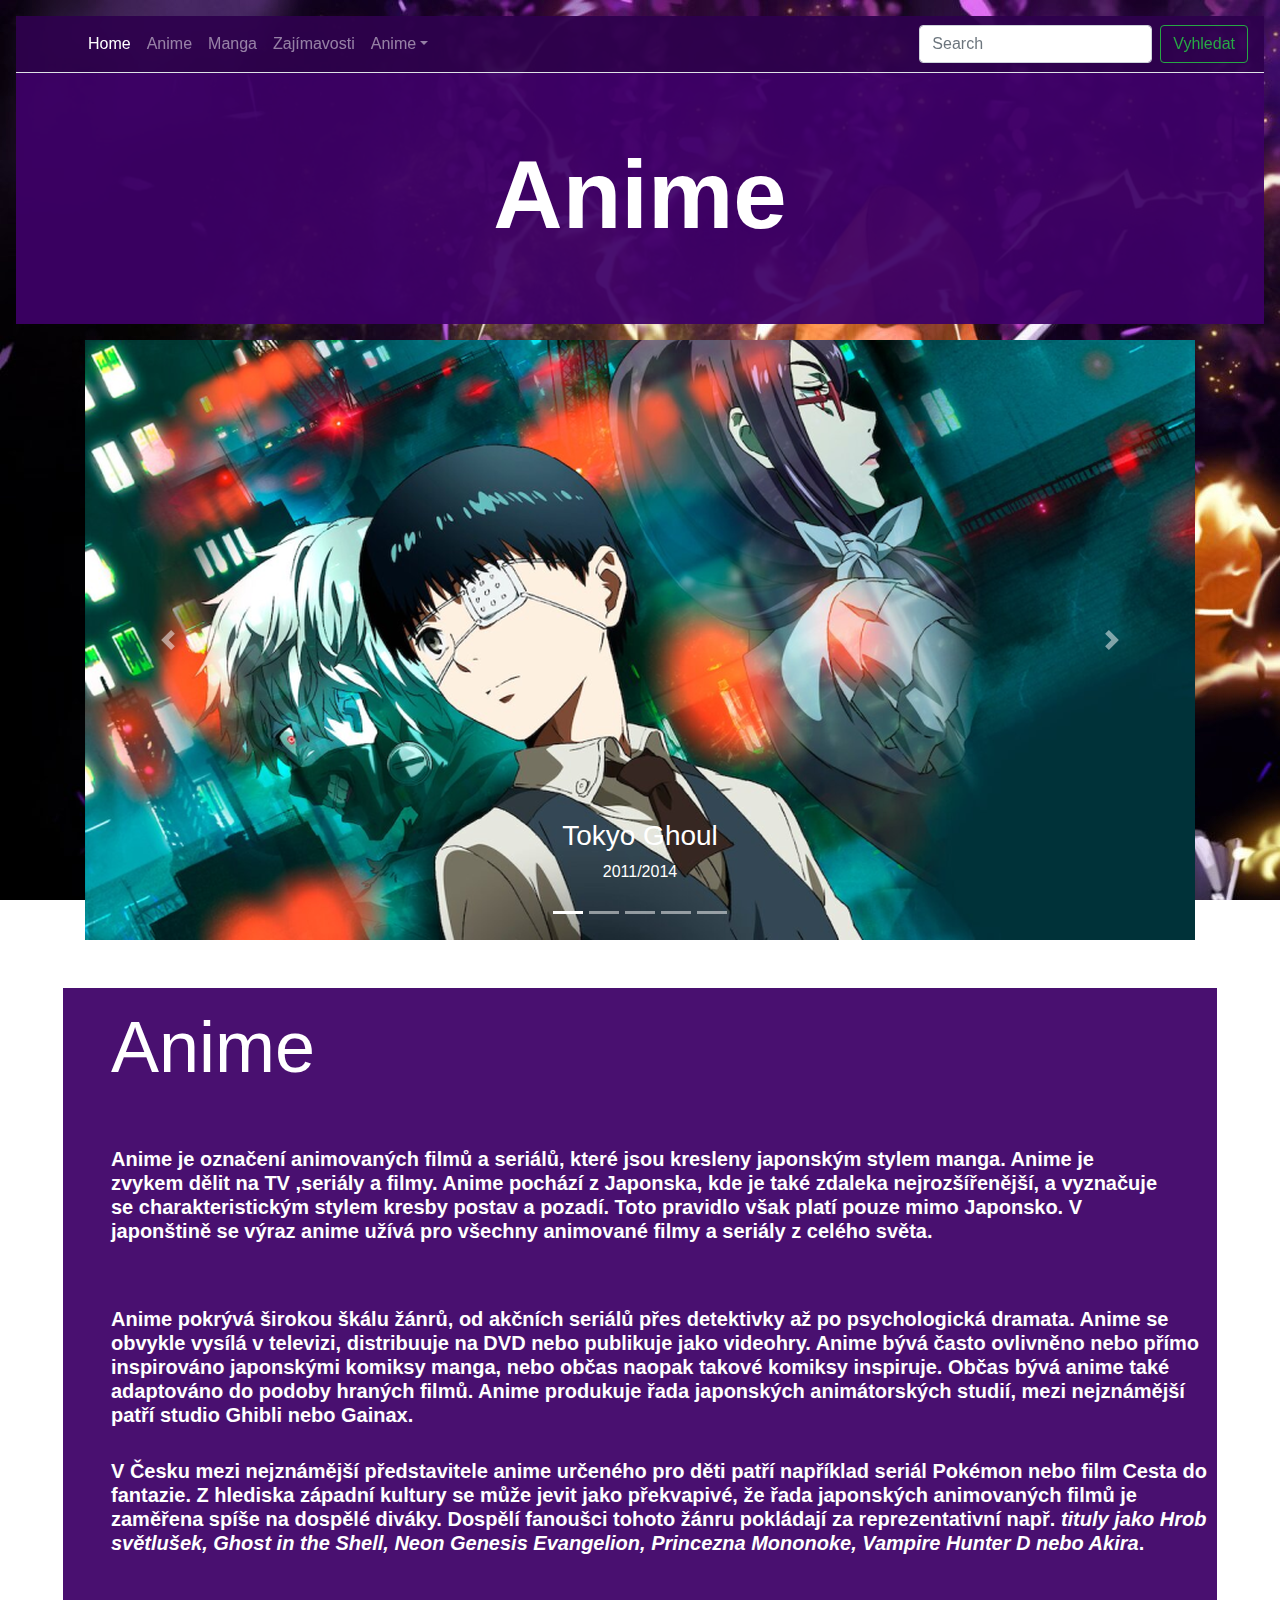
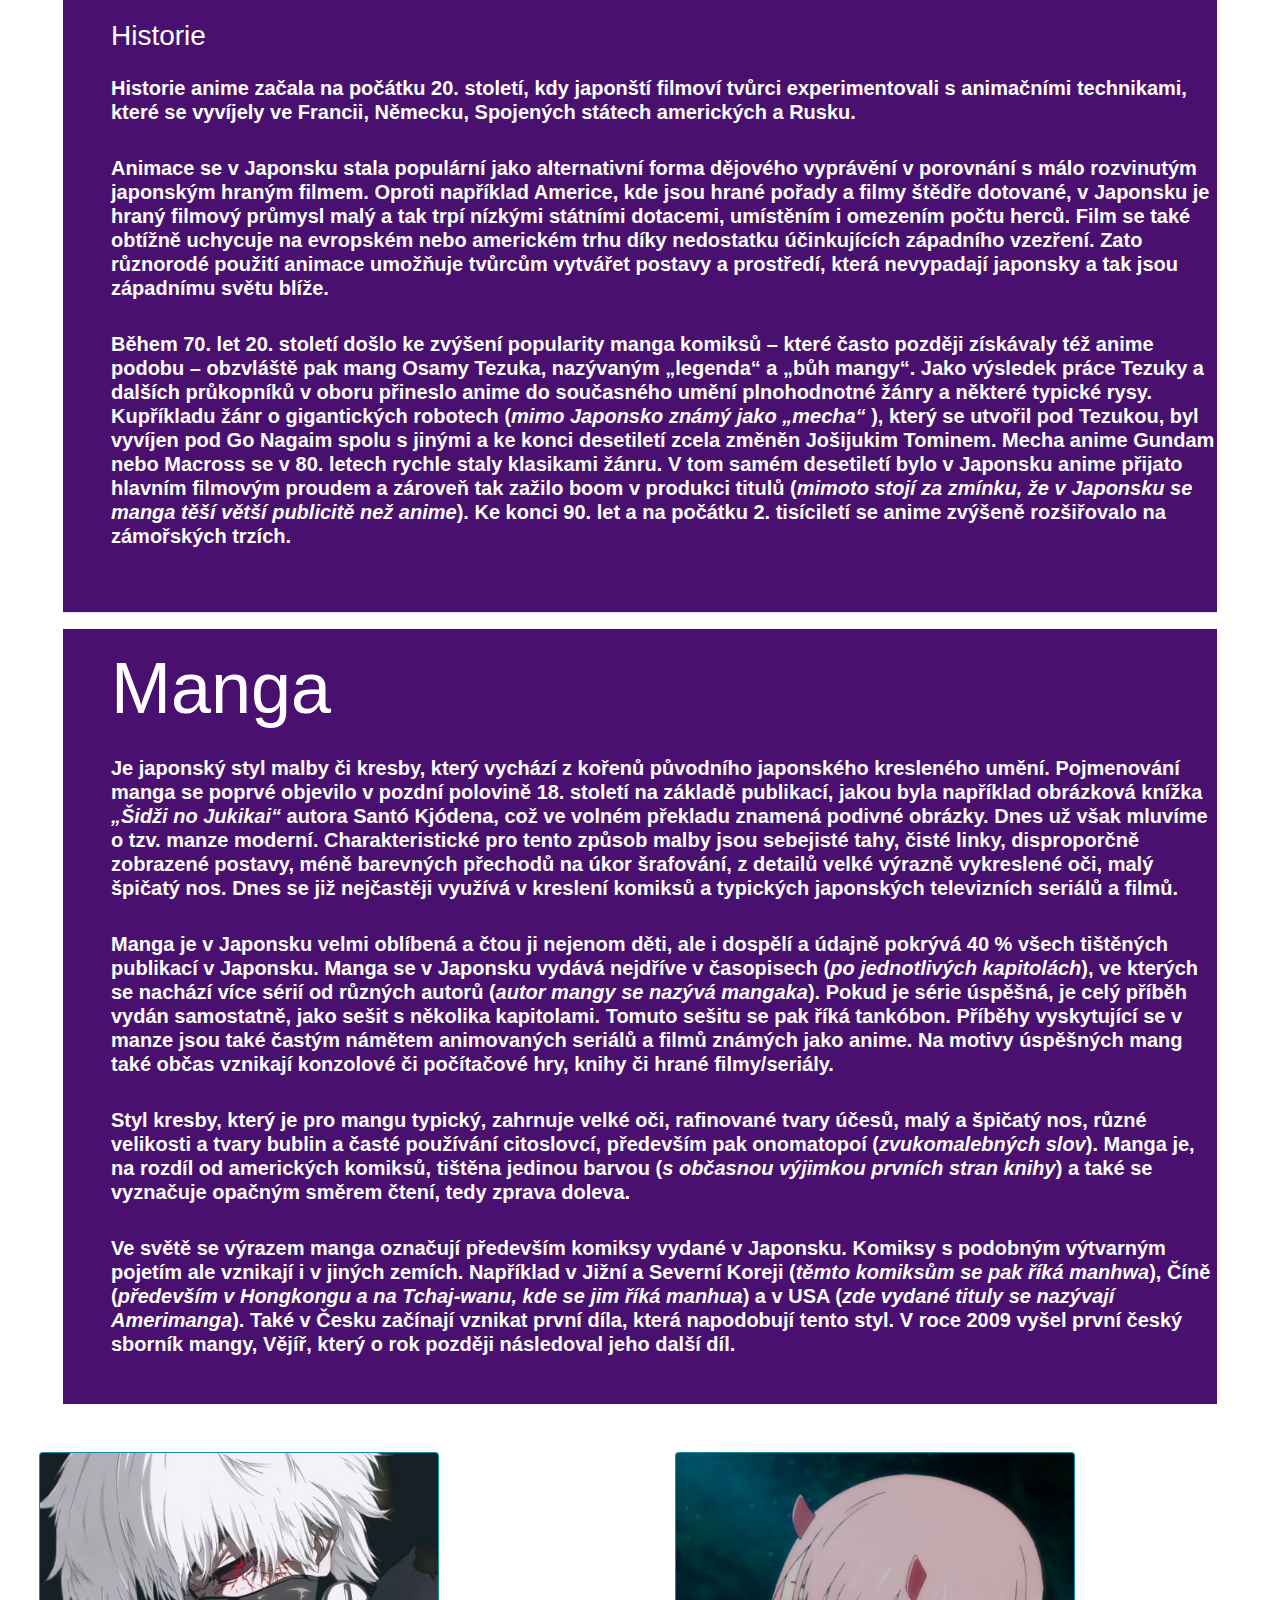
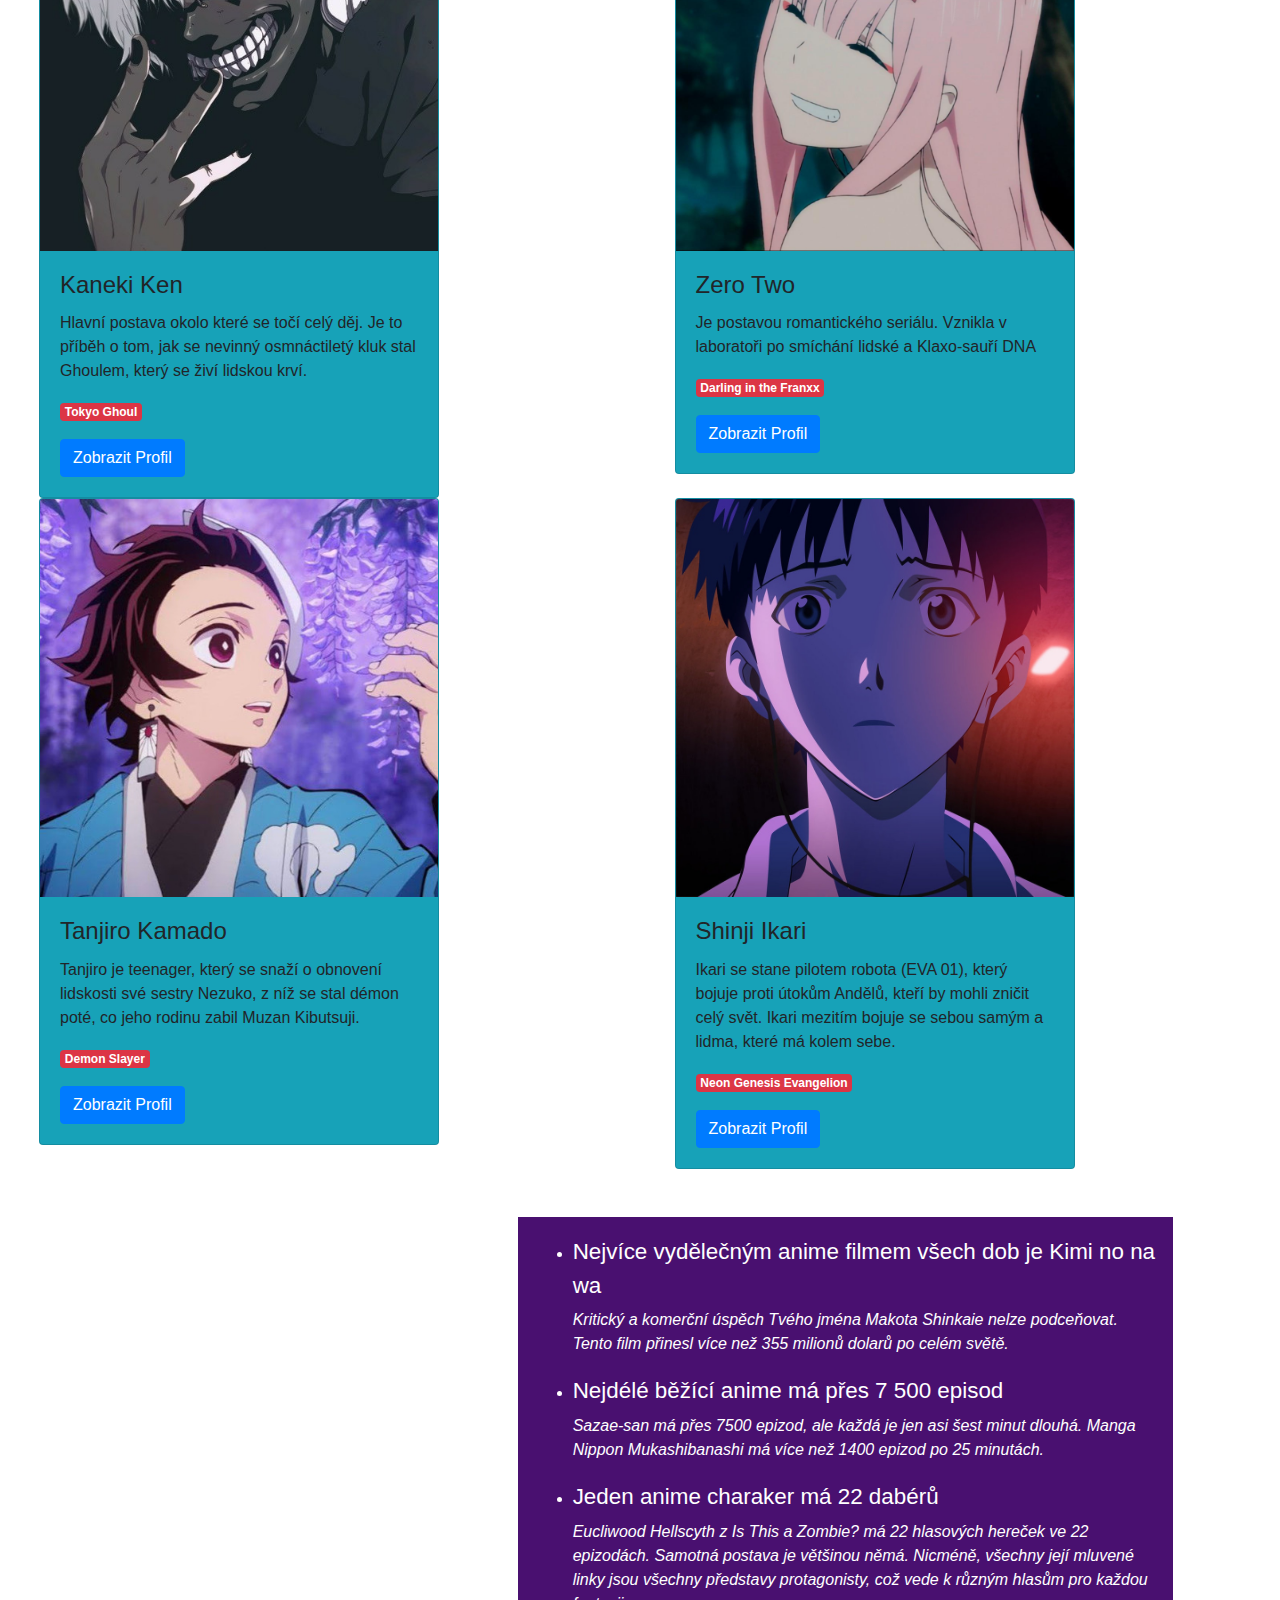
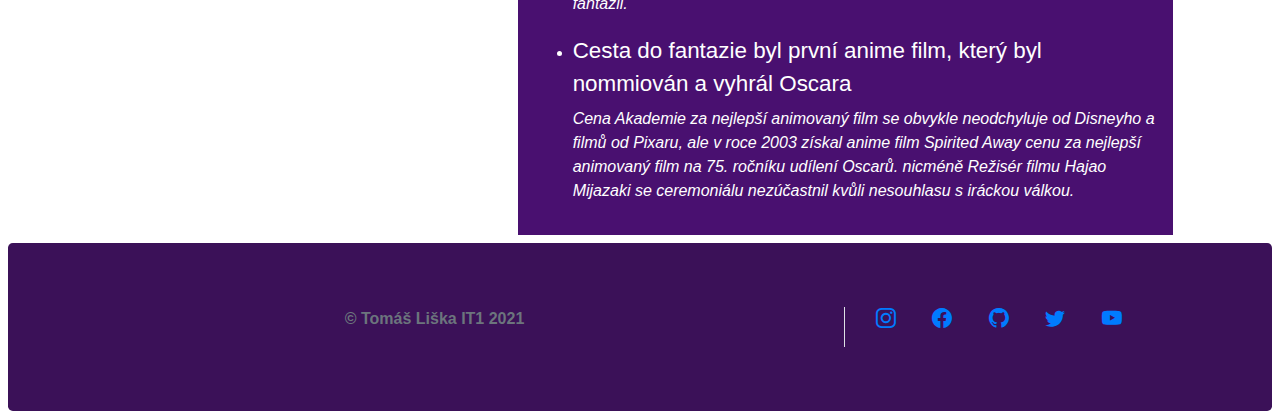
==== index.html @ ef056de4 "first commit" ====
<!doctype html>
<html lang="cs">

<head>
    <title>Anime</title>
    <!-- Required meta tags -->
    <meta charset="utf-8">
    <meta name="viewport" content="width=device-width, initial-scale=1, shrink-to-fit=no">

    <!-- Bootstrap CSS -->
    <link rel="stylesheet" href="https://stackpath.bootstrapcdn.com/bootstrap/4.3.1/css/bootstrap.min.css"
        integrity="sha384-ggOyR0iXCbMQv3Xipma34MD+dH/1fQ784/j6cY/iJTQUOhcWr7x9JvoRxT2MZw1T" crossorigin="anonymous">
    <link rel="stylesheet" href="https://cdn.jsdelivr.net/npm/bootstrap-icons@1.5.0/font/bootstrap-icons.css">
    <link rel="stylesheet" href="/CSS/moje.css">
</head>

<body>
    <!-- Navbar -->
    <nav class="navbar navbar-expand-sm navbar-dark bg-secondary sticky-top border-bottom mt-3 ml-3 mr-3 mb-0 pl-5">
        <a class="navbar-brand" href="#"><img src="/img/zero two.gif" alt="" srcset=""></a>
        <button class="navbar-toggler d-lg-none" type="button" data-toggle="collapse" data-target="#collapsibleNavId"
            aria-controls="collapsibleNavId" aria-expanded="false" aria-label="Toggle navigation"></button>
        <div class="collapse navbar-collapse" id="collapsibleNavId">
            <ul class="navbar-nav mr-auto mt-2 mt-lg-0">
                <li class="nav-item active">
                    <a class="nav-link" href="#">Home <span class="sr-only">(current)</span></a>
                </li>
                <li class="nav-item">
                    <a class="nav-link" href="#1c">Anime</a>
                </li>
                <li class="nav-item">
                    <a class="nav-link" href="#2c">Manga</a>
                </li>
                <li class="nav-item">
                    <a class="nav-link" href="#3c">Zajímavosti</a>
                </li>
                <li class="nav-item dropdown">
                    <a class="nav-link dropdown-toggle" href="#" id="dropdownId" data-toggle="dropdown"
                        aria-haspopup="true" aria-expanded="false">Anime</a>
                    <div class="dropdown-menu" aria-labelledby="dropdownId">
                        <a class="dropdown-item" href="/AOT/index.html">Attack on Titan</a>
                        <a class="dropdown-item" href="/Dororo/index.html">Dororo</a>
                        <a class="dropdown-item" href="/HunterxHunter/index.html">Hunter X Hunter</a>
                        <a class="dropdown-item" href="/JujutsuKaisen/index.html">Jujutsu Kaisen</a>
                        <a class="dropdown-item" href="/Naruto/index.html">Naruto</a>
                    </div>
                </li>
            </ul>
            <form class="form-inline my-2 my-lg-0">
                <input class="form-control mr-sm-2" type="text" placeholder="Search" id="searchInput">
                <button class="btn btn-outline-success my-2 my-sm-0" type="submit" id="searchButton">Vyhledat</button>
            </form>
        </div>
    </nav>
    <!-- Nadpis -->
    <header class="jumbotron jumbotron-fluid bg-dark mt-0 ml-3 mb-3 mr-3">
        <div class="container">
            <h1 class="text-white display-1 font-weight-bolder text-center">Anime</h1>
        </div>
    </header>
    <div class="container">
        <!-- Slider -->
        <div id="carouselId" class="carousel slide" data-ride="carousel">
            <ol class="carousel-indicators">
                <li data-target="#carouselId" data-slide-to="0" class="active"></li>
                <li data-target="#carouselId" data-slide-to="1"></li>
                <li data-target="#carouselId" data-slide-to="2"></li>
                <li data-target="#carouselId" data-slide-to="3"></li>
                <li data-target="#carouselId" data-slide-to="4"></li>
            </ol>
            <div class="carousel-inner" role="listbox">
                <div class="carousel-item active">
                    <img src="img/2slider.png" alt="Tokyo Ghoul" class="img-responsive">
                    <div class="carousel-caption d-none d-md-block">
                        <h3>Tokyo Ghoul</h3>
                        <p>2011/2014</p>
                    </div>
                </div>
                <div class="carousel-item">
                    <img src="img/3slider.png" alt="Evangelion" class="img-responsive">
                    <div class="carousel-caption d-none d-md-block">
                        <h3 class="text-danger">Neon Genesis Evangelion</h3>
                        <p class="text-danger">1995</p>
                    </div>
                </div>
                <div class="carousel-item">
                    <img src="img/1slider.png" alt="Tokyo Ghoul" class="img-responsive">
                    <div class="carousel-caption d-none d-md-block">
                        <h3>Hellsing Ultimate</h3>
                        <p>2006</p>
                    </div>
                </div>

                <div class="carousel-item">
                    <img src="img/01slider.png" alt="Tokyo Ghoul" class="img-responsive">
                    <div class="carousel-caption d-none d-md-block">
                        <h3 class="text-danger">My Hero Academia</h3>
                        <p class="text-danger">2016</p>
                    </div>
                </div>

                <div class="carousel-item">
                    <img src="img/02slider.png" alt="Tokyo Ghoul" class="img-responsive">
                    <div class="carousel-caption d-none d-md-block">
                        <h3>Drifters</h3>
                        <p>2016</p>
                    </div>
                </div>

            </div>
            <a class="carousel-control-prev" href="#carouselId" role="button" data-slide="prev">
                <span class="carousel-control-prev-icon" aria-hidden="true"></span>
                <span class="sr-only">Previous</span>
            </a>
            <a class="carousel-control-next" href="#carouselId" role="button" data-slide="next">
                <span class="carousel-control-next-icon" aria-hidden="true"></span>
                <span class="sr-only">Next</span>
            </a>
        </div>
    </div>
    <!-- Main -->
    <main class="container-fluid">
        <!-- Text -->
        <div class=" m-5">
            <div class="bg-dark border-bottom display-4">
                <h2 class="text-white display-3 ml-5 pt-3" id="1c">Anime</h2>
                <p class="text-white font-weight-bold p-5">Anime je označení animovaných filmů a seriálů, které jsou
                    kresleny
                    japonským
                    stylem manga. Anime je zvykem dělit na TV ,seriály a filmy. Anime pochází z Japonska,
                    kde je
                    také
                    zdaleka nejrozšířenější, a vyznačuje se charakteristickým stylem kresby postav a pozadí.
                    Toto
                    pravidlo
                    však platí pouze mimo Japonsko. V japonštině se výraz anime užívá pro všechny animované
                    filmy a
                    seriály
                    z celého světa.
                </p>

                <p class="text-white font-weight-bold pl-5">
                    Anime pokrývá širokou škálu žánrů, od akčních seriálů přes detektivky až po psychologická dramata.
                    Anime se obvykle vysílá v televizi, distribuuje na DVD nebo publikuje jako videohry. Anime bývá
                    často ovlivněno nebo přímo inspirováno japonskými komiksy manga, nebo občas naopak takové komiksy
                    inspiruje. Občas bývá anime také adaptováno do podoby hraných filmů. Anime produkuje řada japonských
                    animátorských studií, mezi nejznámější patří studio Ghibli nebo Gainax.
                </p>

                <p class="text-white font-weight-bold pl-5 pt-3">
                    V Česku mezi nejznámější představitele anime určeného pro děti patří například seriál Pokémon nebo
                    film Cesta do fantazie. Z hlediska západní kultury se může jevit jako překvapivé, že řada japonských
                    animovaných filmů je zaměřena spíše na dospělé diváky. Dospělí fanoušci tohoto žánru pokládají za
                    reprezentativní např. <em> tituly jako Hrob světlušek, Ghost in the Shell, Neon Genesis Evangelion,
                        Princezna Mononoke, Vampire Hunter D nebo Akira</em>.
                </p>
                <br>
                <br>
                <h3 class="text-white pl-5">
                    Historie
                </h3>

                <p class="text-white font-weight-bold pl-5 pt-3">
                    Historie anime začala na počátku 20. století, kdy japonští filmoví tvůrci experimentovali s
                    animačními technikami, které se vyvíjely ve Francii, Německu, Spojených státech amerických a
                    Rusku.
                </p>
                <p class="text-white font-weight-bold pl-5 pt-3">
                    Animace se v Japonsku stala populární jako alternativní forma dějového vyprávění v porovnání s málo
                    rozvinutým japonským hraným filmem. Oproti například Americe, kde jsou hrané pořady a filmy štědře
                    dotované, v Japonsku je hraný filmový průmysl malý a tak trpí nízkými státními dotacemi, umístěním i
                    omezením počtu herců. Film se také obtížně uchycuje na evropském nebo americkém trhu díky nedostatku
                    účinkujících západního vzezření. Zato různorodé použití animace umožňuje tvůrcům vytvářet postavy a
                    prostředí, která nevypadají japonsky a tak jsou západnímu světu blíže.
                </p>
                <p class="text-white font-weight-bold pl-5 pt-3 pb-5">
                    Během 70. let 20. století došlo ke zvýšení popularity manga komiksů – které často později získávaly
                    též anime podobu – obzvláště pak mang Osamy Tezuka, nazývaným „legenda“ a „bůh mangy“. Jako
                    výsledek práce Tezuky a dalších průkopníků v oboru přineslo anime do současného umění plnohodnotné
                    žánry a některé typické rysy. Kupříkladu žánr o gigantických robotech (<em>mimo Japonsko známý jako
                        „mecha“</em> ), který se utvořil pod Tezukou, byl vyvíjen pod Go Nagaim spolu s jinými a ke
                    konci
                    desetiletí zcela změněn Jošijukim Tominem. Mecha anime Gundam nebo Macross se v 80. letech rychle
                    staly klasikami žánru. V tom samém desetiletí bylo v Japonsku anime přijato hlavním filmovým proudem
                    a zároveň tak zažilo boom v produkci titulů (<em>mimoto stojí za zmínku, že v Japonsku se manga těší
                        větší publicitě než anime</em>). Ke konci 90. let a na počátku 2. tisíciletí se anime zvýšeně
                    rozšiřovalo
                    na zámořských trzích.
                </p>

            </div>
            <div class="bg-dark mt-3" id="2c">
                <h2 class=" text-white display-3 ml-5 pt-3">Manga</h2>
                <div class="display-4">
                    <p class="text-white font-weight-bold pl-5 pt-3">Je japonský styl malby či kresby, který vychází z
                        kořenů původního
                        japonského
                        kresleného umění.
                        Pojmenování manga se poprvé objevilo v pozdní polovině 18. století na základě publikací,
                        jakou
                        byla
                        například obrázková knížka <em>„Šidži no Jukikai“</em> autora Santó Kjódena, což ve volném
                        překladu
                        znamená
                        podivné obrázky. Dnes už však mluvíme o tzv. manze moderní. Charakteristické pro tento
                        způsob
                        malby
                        jsou
                        sebejisté tahy, čisté linky, disproporčně zobrazené postavy, méně barevných přechodů na
                        úkor
                        šrafování,
                        z detailů velké výrazně vykreslené oči, malý špičatý nos. Dnes se již nejčastěji využívá
                        v
                        kreslení
                        komiksů a typických japonských televizních seriálů a filmů.</p>

                    <p class="text-white font-weight-bold pl-5 pt-3">
                        Manga je v Japonsku velmi oblíbená a čtou ji nejenom děti, ale i dospělí a údajně pokrývá 40 %
                        všech
                        tištěných publikací v Japonsku. Manga se v Japonsku vydává nejdříve v časopisech (<em>po
                            jednotlivých
                            kapitolách</em>), ve kterých se nachází více sérií od různých autorů (<em>autor mangy se
                            nazývá mangaka</em>).
                        Pokud je série úspěšná, je celý příběh vydán samostatně, jako sešit s několika kapitolami.
                        Tomuto
                        sešitu se pak říká tankóbon. Příběhy vyskytující se v manze jsou také častým námětem animovaných
                        seriálů a filmů známých jako anime. Na motivy úspěšných mang také občas vznikají konzolové či
                        počítačové hry, knihy či hrané filmy/seriály.
                    </p>
                    <p class="text-white font-weight-bold pl-5 pt-3">
                        Styl kresby, který je pro mangu typický, zahrnuje velké oči, rafinované tvary účesů, malý a
                        špičatý
                        nos, různé velikosti a tvary bublin a časté používání citoslovcí, především pak onomatopoí
                        (<em>zvukomalebných slov</em>). Manga je, na rozdíl od amerických komiksů, tištěna jedinou
                        barvou (<em>s
                            občasnou výjimkou prvních stran knihy</em>) a také se vyznačuje opačným směrem čtení, tedy
                        zprava doleva.
                    </p>
                    <p class="text-white font-weight-bold pl-5 pt-3 pb-5">
                        Ve světě se výrazem manga označují především komiksy vydané v Japonsku. Komiksy s podobným
                        výtvarným
                        pojetím ale vznikají i v jiných zemích. Například v Jižní a Severní Koreji (<em>těmto komiksům
                            se pak
                            říká manhwa</em>), Číně (<em>především v Hongkongu a na Tchaj-wanu, kde se jim říká
                            manhua</em>) a v USA (<em>zde
                            vydané tituly se nazývají Amerimanga</em>). Také v Česku začínají vznikat první díla, která
                        napodobují tento styl. V roce 2009 vyšel první český sborník mangy, Vějíř, který o rok později
                        následoval jeho další díl.
                    </p>
                </div>
            </div>
        </div>
    </main>
    <!-- Cards -->
    <div class="row ml-4 mb-5">
        <div class="col ">

            <div class="card bg-info" style="width:400px">
                <img class="card-img-top" src="/img/kaneki.jpg" alt="Kaneki Ken" style="width:100%">
                <div class="card-body">
                    <h4 class="card-title">Kaneki Ken</h4>
                    <p class="card-text">Hlavní postava okolo které se točí celý děj. Je to
                        příběh o tom, jak se nevinný osmnáctiletý kluk stal Ghoulem, který
                        se živí lidskou krví.
                    </p>
                    <p>
                        <span class="badge badge-danger"> Tokyo Ghoul</span>
                    </p>
                    <a href="https://tokyoghoul.fandom.com/wiki/Ken_Kaneki" target="_blank"
                        class="btn btn-primary stretched-link">Zobrazit Profil</a>
                </div>
            </div>

        </div>

        <div class="col">
            <div class="card bg-info" style="width:400px">
                <img class="card-img-top" src="/img/02.png" alt="Zero Two" style="width:100%">
                <div class="card-body">
                    <h4 class="card-title">Zero Two</h4>
                    <p class="card-text">Je postavou romantického seriálu. Vznikla v laboratoři po smíchání lidské a
                        Klaxo-sauří DNA</p>
                    <p>
                        <span class="badge badge-danger"> Darling in the Franxx </span>
                    </p>
                    <a href="https://darling-in-the-franxx.fandom.com/wiki/Zero_Two" target="_blank"
                        class="btn btn-primary stretched-link">Zobrazit Profil</a>
                </div>
            </div>
        </div>

        <div class="col">
            <div class="card bg-info" style="width:400px">
                <img class="card-img-top" src="/img/tanjiro.jpg" alt="Tanjiro Kamado" style="width:100%">
                <div class="card-body">
                    <h4 class="card-title">Tanjiro Kamado</h4>
                    <p class="card-text">Tanjiro je teenager, který se snaží o obnovení lidskosti své sestry
                        Nezuko, z níž se stal démon poté, co jeho rodinu zabil Muzan Kibutsuji.</p>
                    <p>
                        <span class="badge badge-danger"> Demon Slayer</span>
                    </p>
                    <a href="https://kimetsu-no-yaiba.fandom.com/wiki/Tanjiro_Kamado" target="_blank"
                        class="btn btn-primary stretched-link">Zobrazit Profil</a>
                </div>
            </div>
        </div>

        <div class="col">
            <div class="card bg-info" style="width:400px">
                <img class="card-img-top" src="/img/ikari shinji.jpg" alt="Shinji Ikari" style="width:100%">
                <div class="card-body">
                    <h4 class="card-title">Shinji Ikari</h4>
                    <p class="card-text">Ikari se stane pilotem robota (EVA 01), který bojuje proti útokům Andělů, kteří
                        by mohli zničit celý svět.
                        Ikari mezitím bojuje se sebou samým a lidma, které má kolem sebe.
                    </p>
                    <p>
                        <span class="badge badge-danger"> Neon Genesis Evangelion</span>
                    </p>
                    <a href="https://evangelion.fandom.com/wiki/Shinji_Ikari" target="_blank"
                        class="btn btn-primary stretched-link">Zobrazit Profil</a>
                </div>
            </div>
        </div>
    </div>
    <div class="row" id="3c">
        <div class="col-4 ml-5">
            <iframe width="640" height="380" src="https://www.youtube.com/embed/n5GO0ZiE7rU"
                title="YouTube video player" frameborder="0"
                allow="accelerometer; autoplay; clipboard-write; encrypted-media; gyroscope; picture-in-picture"
                allowfullscreen></iframe>
        </div>

        <div class="col-6 bg-dark ml-5 pt-3 pb-md-3">
            <ul>

                <li class="text-white .font-italic ">
                    <h3><small>
                            Nejvíce vydělečným anime filmem všech dob je Kimi no na wa
                        </small>
                    </h3>
                    <p><em>
                            Kritický a komerční úspěch Tvého jména Makota Shinkaie nelze podceňovat. Tento film
                            přinesl
                            více
                            než 355
                            milionů dolarů po celém světě. </em></p>
                </li>

                <li class="text-white .font-italic ">
                    <h3><small>
                            Nejdélé běžící anime má přes 7 500 episod
                        </small>
                    </h3>
                    <p><em>
                            Sazae-san má přes 7500 epizod, ale každá je jen asi šest minut dlouhá. Manga Nippon
                            Mukashibanashi má více než 1400 epizod po 25 minutách.</em></p>
                </li>


                <li class="text-white  .font-italic ">
                    <h3><small>
                            Jeden anime charaker má 22 dabérů
                        </small>
                    </h3>
                    <p><em>
                            Eucliwood Hellscyth z Is This a Zombie? má 22 hlasových hereček ve 22 epizodách. Samotná
                            postava
                            je většinou němá. Nicméně, všechny její mluvené linky jsou všechny představy
                            protagonisty,
                            což
                            vede k různým hlasům pro každou fantazii. </em></p>
                </li>

                <li class="text-white  .font-italic ">
                    <h3><small>
                            Cesta do fantazie byl první anime film, který byl nommiován a vyhrál Oscara
                        </small>
                    </h3>
                    <p><em>
                            Cena Akademie za nejlepší animovaný film se obvykle neodchyluje od Disneyho a filmů od
                            Pixaru,
                            ale v roce 2003 získal anime film Spirited Away cenu za nejlepší animovaný film na 75.
                            ročníku
                            udílení Oscarů. nicméně Režisér filmu Hajao Mijazaki se ceremoniálu nezúčastnil kvůli
                            nesouhlasu
                            s iráckou válkou.</em></p>
                </li>

            </ul>
        </div>

    </div>

    <!-- Footer -->
    <footer class="jumbotron bg-secondary m-2">
        <div class="row text-muted p-">
            <div class="col-sm-8 border-right">
                <p class="text-center"><strong>© Tomáš Liška IT1 2021</strong></p>
            </div>

            <div class="col-sm-4">
                <a href="https://www.instagram.com/ten_taemten/" target="_blank"><i
                        class="bi bi-instagram p-3 display-4"></i></a>
                <a href="https://www.facebook.com/tomas.liska.1401/" target="_blank"><i
                        class="bi bi-facebook p-3 display-4"></i></a>
                <a href="https://github.com/kontridio" target="_blank"><i class="bi bi-github p-3 display-4"></i></a>
                <a href="https://twitter.com/kontridio" target="_blank"><i class="bi bi-twitter p-3 display-4"></i></a>
                <a href="https://www.youtube.com/channel/UC1_7h8FZgHULNSvkoJ6gxEg/featured" target="_blank"><i
                        class="bi bi-youtube p-3 display-4"></i></a>

            </div>
        </div>

    </footer>
    <!-- Optional JavaScript -->
    <!-- jQuery first, then Popper.js, then Bootstrap JS -->
    <script src="https://code.jquery.com/jquery-3.3.1.slim.min.js"
        integrity="sha384-q8i/X+965DzO0rT7abK41JStQIAqVgRVzpbzo5smXKp4YfRvH+8abtTE1Pi6jizo"
        crossorigin="anonymous"></script>
    <script src="https://cdnjs.cloudflare.com/ajax/libs/popper.js/1.14.7/umd/popper.min.js"
        integrity="sha384-UO2eT0CpHqdSJQ6hJty5KVphtPhzWj9WO1clHTMGa3JDZwrnQq4sF86dIHNDz0W1"
        crossorigin="anonymous"></script>
    <script src="https://stackpath.bootstrapcdn.com/bootstrap/4.3.1/js/bootstrap.min.js"
        integrity="sha384-JjSmVgyd0p3pXB1rRibZUAYoIIy6OrQ6VrjIEaFf/nJGzIxFDsf4x0xIM+B07jRM"
        crossorigin="anonymous"></script>
    <script src="holder/holder.min.js"></script>
    <script src="navbar.js"></script>
</body>

</html>
---- CSS/moje.css ----
body{
    background: url(/img/zenicu.jpg);
    background-attachment: fixed;
}

.bg-dark {
    background-color: #3d0066ef!important;
}

.bg-secondary {
    background-color: #2e014def!important;
}

nav img  {
    width: 70px;
}

.font-weight-bold {
    font-family:sans-serif!important;
}

.display-4 {
    font-size: 20px;

}
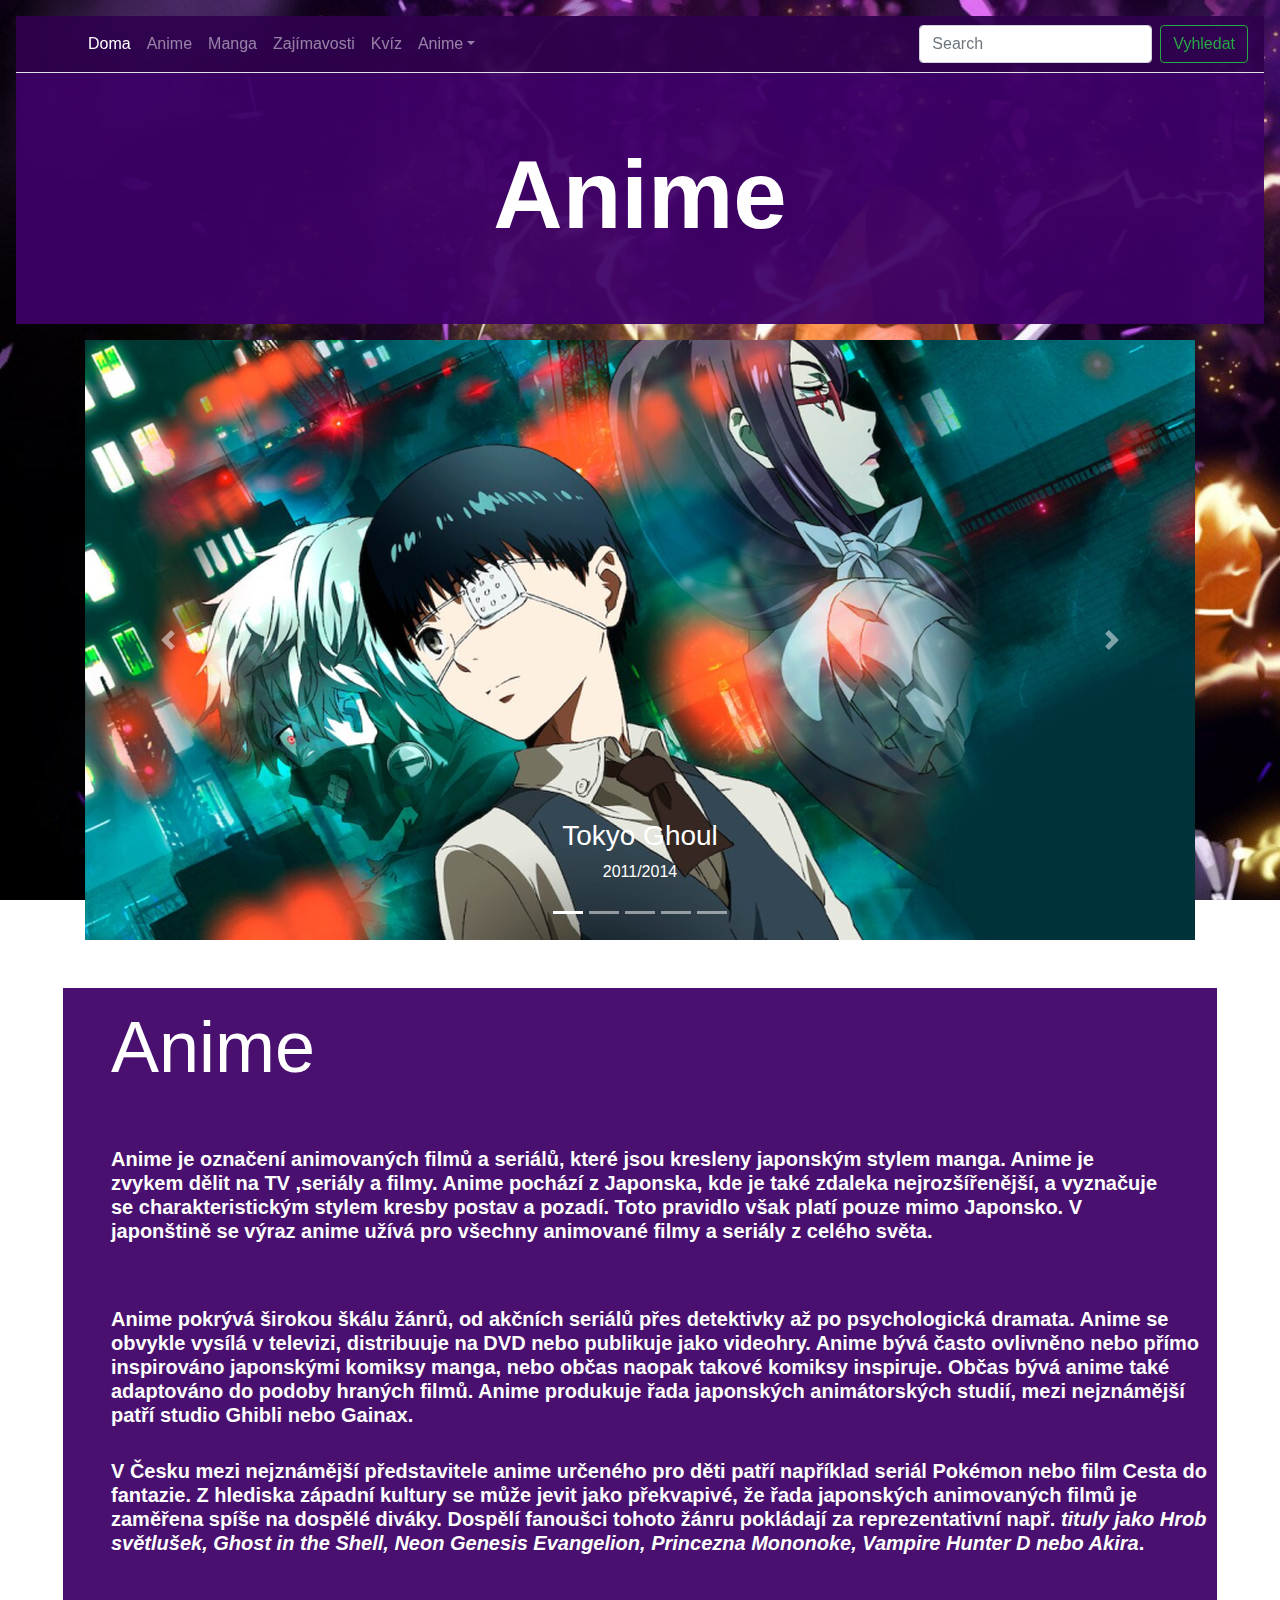
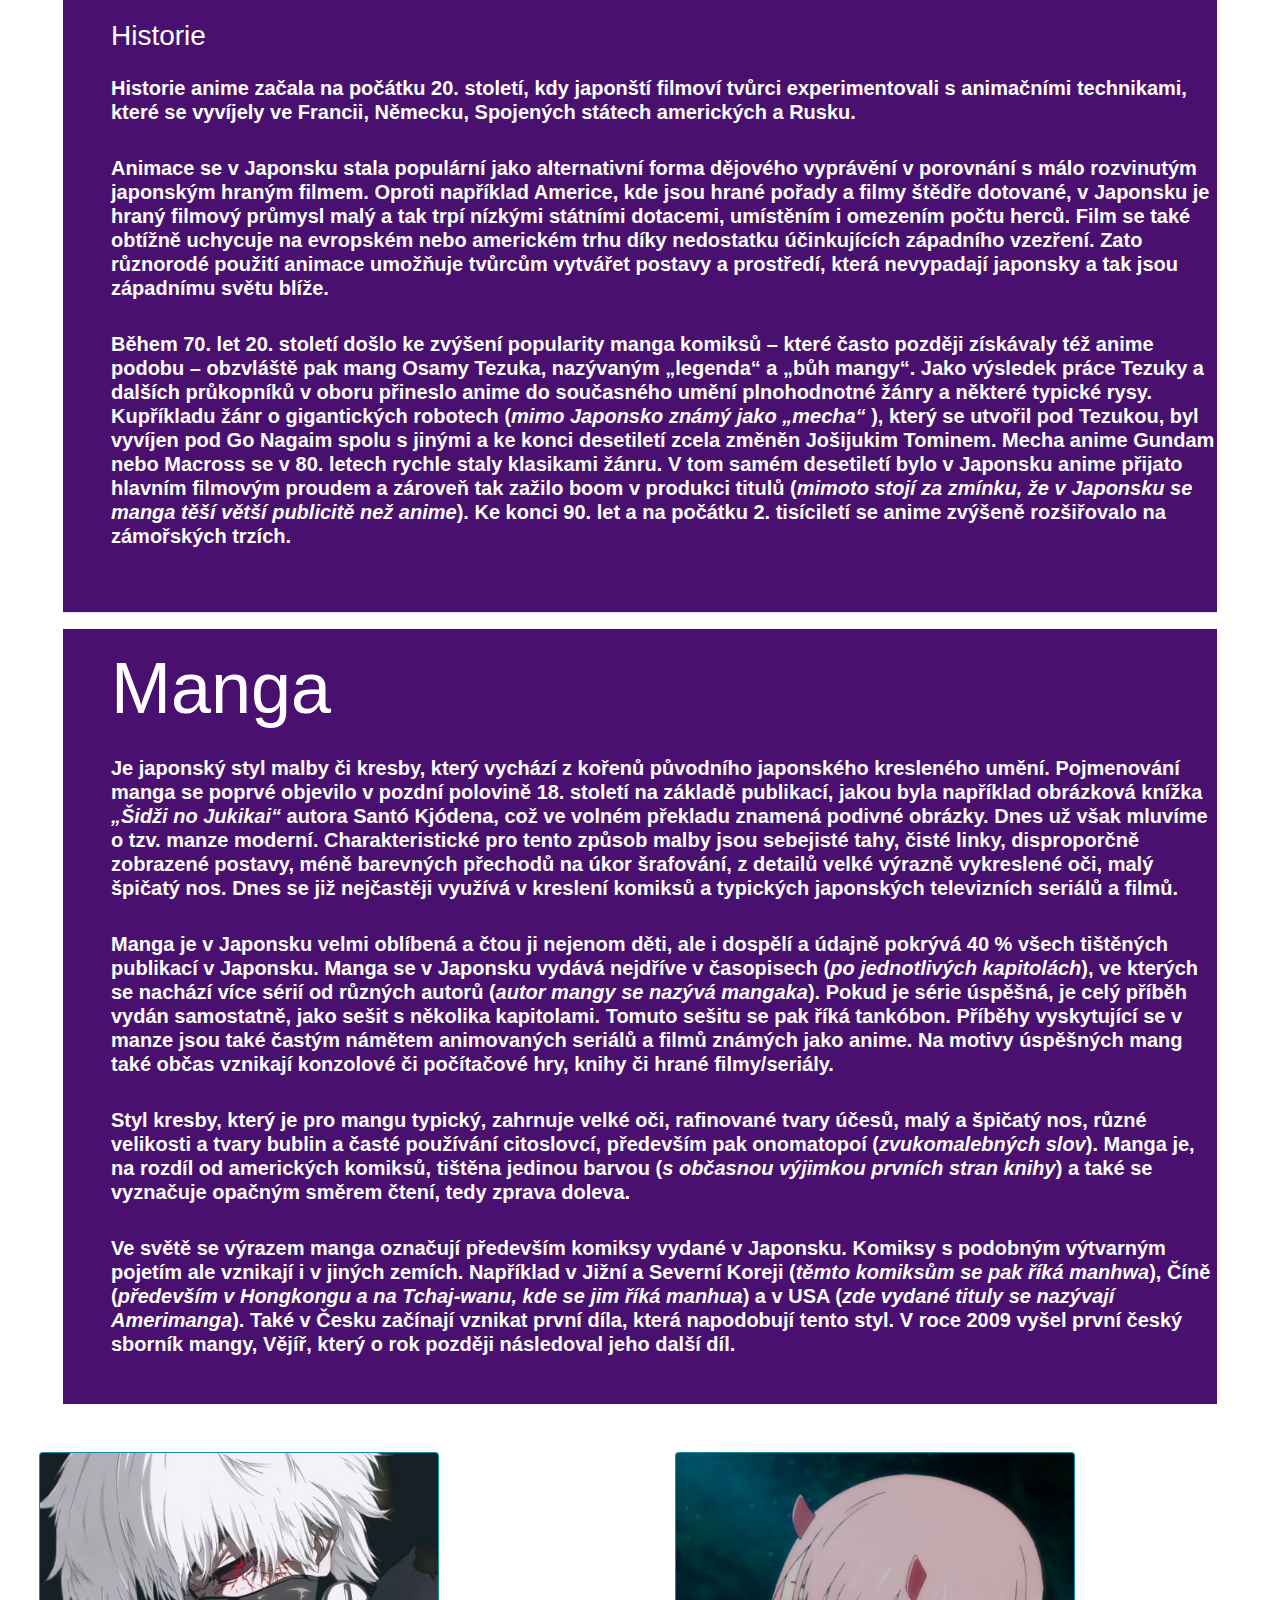
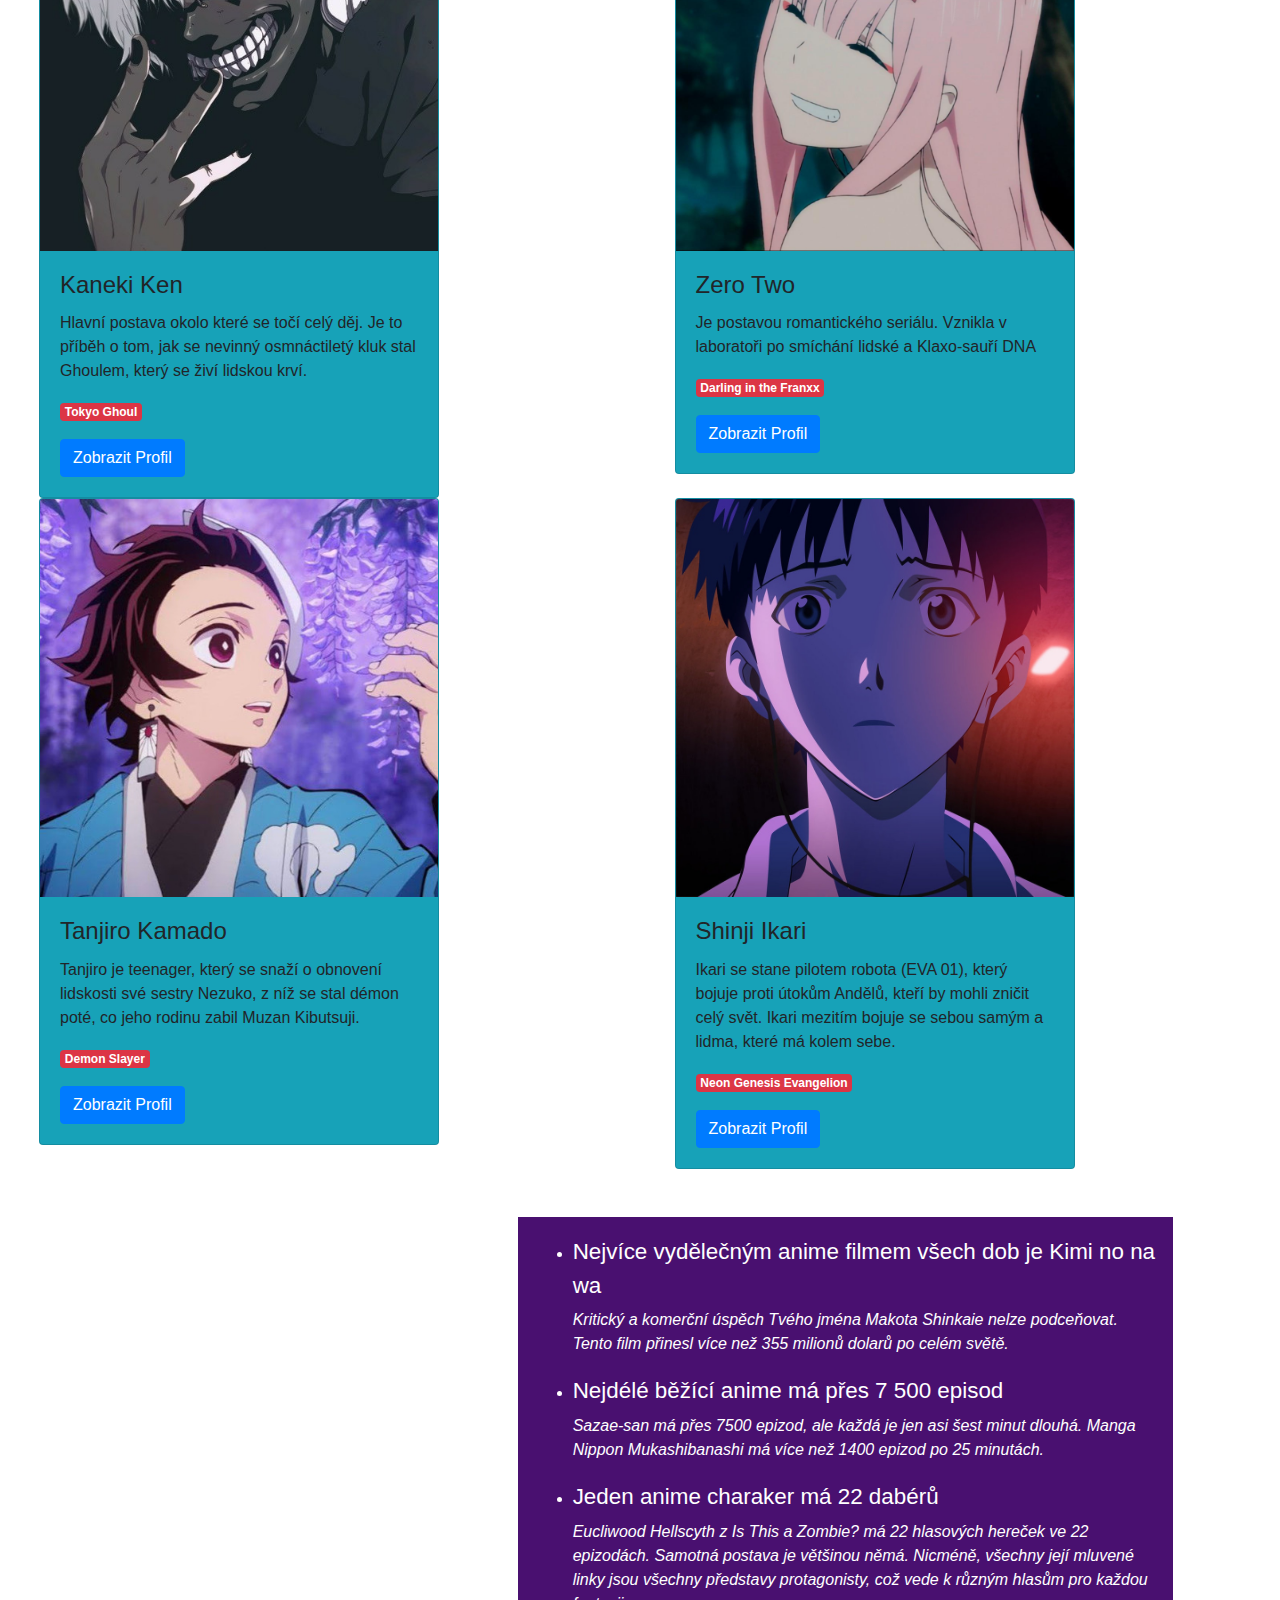
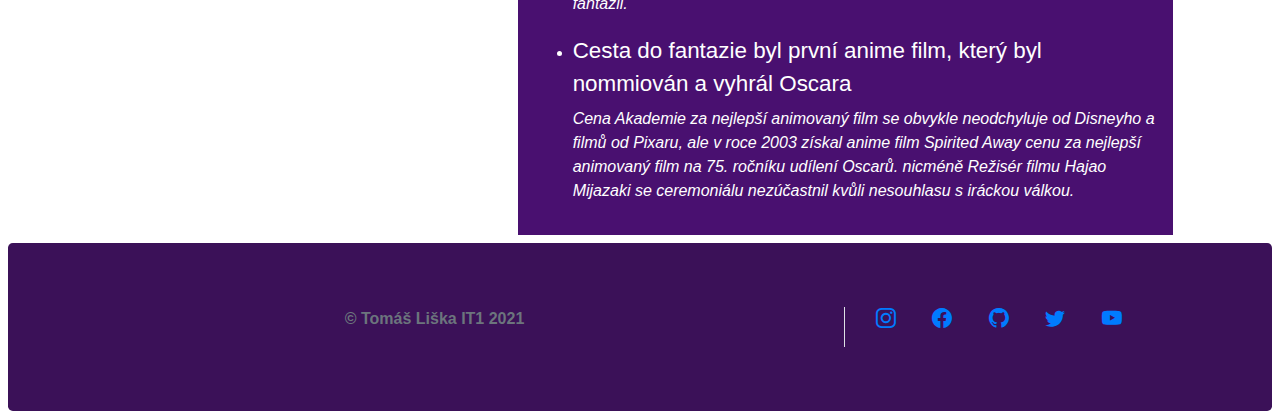
==== commit 2d0913de: "Add files via upload" ====
--- a/index.html
+++ b/index.html
@@ -11,19 +11,20 @@
     <link rel="stylesheet" href="https://stackpath.bootstrapcdn.com/bootstrap/4.3.1/css/bootstrap.min.css"
         integrity="sha384-ggOyR0iXCbMQv3Xipma34MD+dH/1fQ784/j6cY/iJTQUOhcWr7x9JvoRxT2MZw1T" crossorigin="anonymous">
     <link rel="stylesheet" href="https://cdn.jsdelivr.net/npm/bootstrap-icons@1.5.0/font/bootstrap-icons.css">
-    <link rel="stylesheet" href="/CSS/moje.css">
+    <link rel="stylesheet" href="moje.css">
+    <meta name="description" content="Webová stránka o anime">
 </head>
 
 <body>
     <!-- Navbar -->
     <nav class="navbar navbar-expand-sm navbar-dark bg-secondary sticky-top border-bottom mt-3 ml-3 mr-3 mb-0 pl-5">
-        <a class="navbar-brand" href="#"><img src="/img/zero two.gif" alt="" srcset=""></a>
+        <a class="navbar-brand" href="#"><img src="img/zero two.gif" alt="" srcset=""></a>
         <button class="navbar-toggler d-lg-none" type="button" data-toggle="collapse" data-target="#collapsibleNavId"
             aria-controls="collapsibleNavId" aria-expanded="false" aria-label="Toggle navigation"></button>
         <div class="collapse navbar-collapse" id="collapsibleNavId">
             <ul class="navbar-nav mr-auto mt-2 mt-lg-0">
                 <li class="nav-item active">
-                    <a class="nav-link" href="#">Home <span class="sr-only">(current)</span></a>
+                    <a class="nav-link" href="#">Doma <span class="sr-only">(current)</span></a>
                 </li>
                 <li class="nav-item">
                     <a class="nav-link" href="#1c">Anime</a>
@@ -33,6 +34,9 @@
                 </li>
                 <li class="nav-item">
                     <a class="nav-link" href="#3c">Zajímavosti</a>
+                </li>
+                <li class="nav-item">
+                    <a class="nav-link" href="kviz/index.html">Kvíz</a>
                 </li>
                 <li class="nav-item dropdown">
                     <a class="nav-link dropdown-toggle" href="#" id="dropdownId" data-toggle="dropdown"
@@ -256,7 +260,7 @@
         <div class="col ">
 
             <div class="card bg-info" style="width:400px">
-                <img class="card-img-top" src="/img/kaneki.jpg" alt="Kaneki Ken" style="width:100%">
+                <img class="card-img-top" src="img/kaneki.jpg" alt="Kaneki Ken" style="width:100%">
                 <div class="card-body">
                     <h4 class="card-title">Kaneki Ken</h4>
                     <p class="card-text">Hlavní postava okolo které se točí celý děj. Je to
@@ -275,7 +279,7 @@
 
         <div class="col">
             <div class="card bg-info" style="width:400px">
-                <img class="card-img-top" src="/img/02.png" alt="Zero Two" style="width:100%">
+                <img class="card-img-top" src="img/02.png" alt="Zero Two" style="width:100%">
                 <div class="card-body">
                     <h4 class="card-title">Zero Two</h4>
                     <p class="card-text">Je postavou romantického seriálu. Vznikla v laboratoři po smíchání lidské a
@@ -291,7 +295,7 @@
 
         <div class="col">
             <div class="card bg-info" style="width:400px">
-                <img class="card-img-top" src="/img/tanjiro.jpg" alt="Tanjiro Kamado" style="width:100%">
+                <img class="card-img-top" src="img/tanjiro.jpg" alt="Tanjiro Kamado" style="width:100%">
                 <div class="card-body">
                     <h4 class="card-title">Tanjiro Kamado</h4>
                     <p class="card-text">Tanjiro je teenager, který se snaží o obnovení lidskosti své sestry
@@ -307,7 +311,7 @@
 
         <div class="col">
             <div class="card bg-info" style="width:400px">
-                <img class="card-img-top" src="/img/ikari shinji.jpg" alt="Shinji Ikari" style="width:100%">
+                <img class="card-img-top" src="img/ikari shinji.jpg" alt="Shinji Ikari" style="width:100%">
                 <div class="card-body">
                     <h4 class="card-title">Shinji Ikari</h4>
                     <p class="card-text">Ikari se stane pilotem robota (EVA 01), který bojuje proti útokům Andělů, kteří
@@ -428,4 +432,4 @@
     <script src="navbar.js"></script>
 </body>
 
-</html>+</html>
--- a/moje.css
+++ b/moje.css
@@ -0,0 +1,25 @@
+body{
+    background: url(img/zenicu.jpg);
+    background-attachment: fixed;
+}
+
+.bg-dark {
+    background-color: #3d0066ef!important;
+}
+
+.bg-secondary {
+    background-color: #2e014def!important;
+}
+
+nav img  {
+    width: 70px;
+}
+
+.font-weight-bold {
+    font-family:sans-serif!important;
+}
+
+.display-4 {
+    font-size: 20px;
+
+}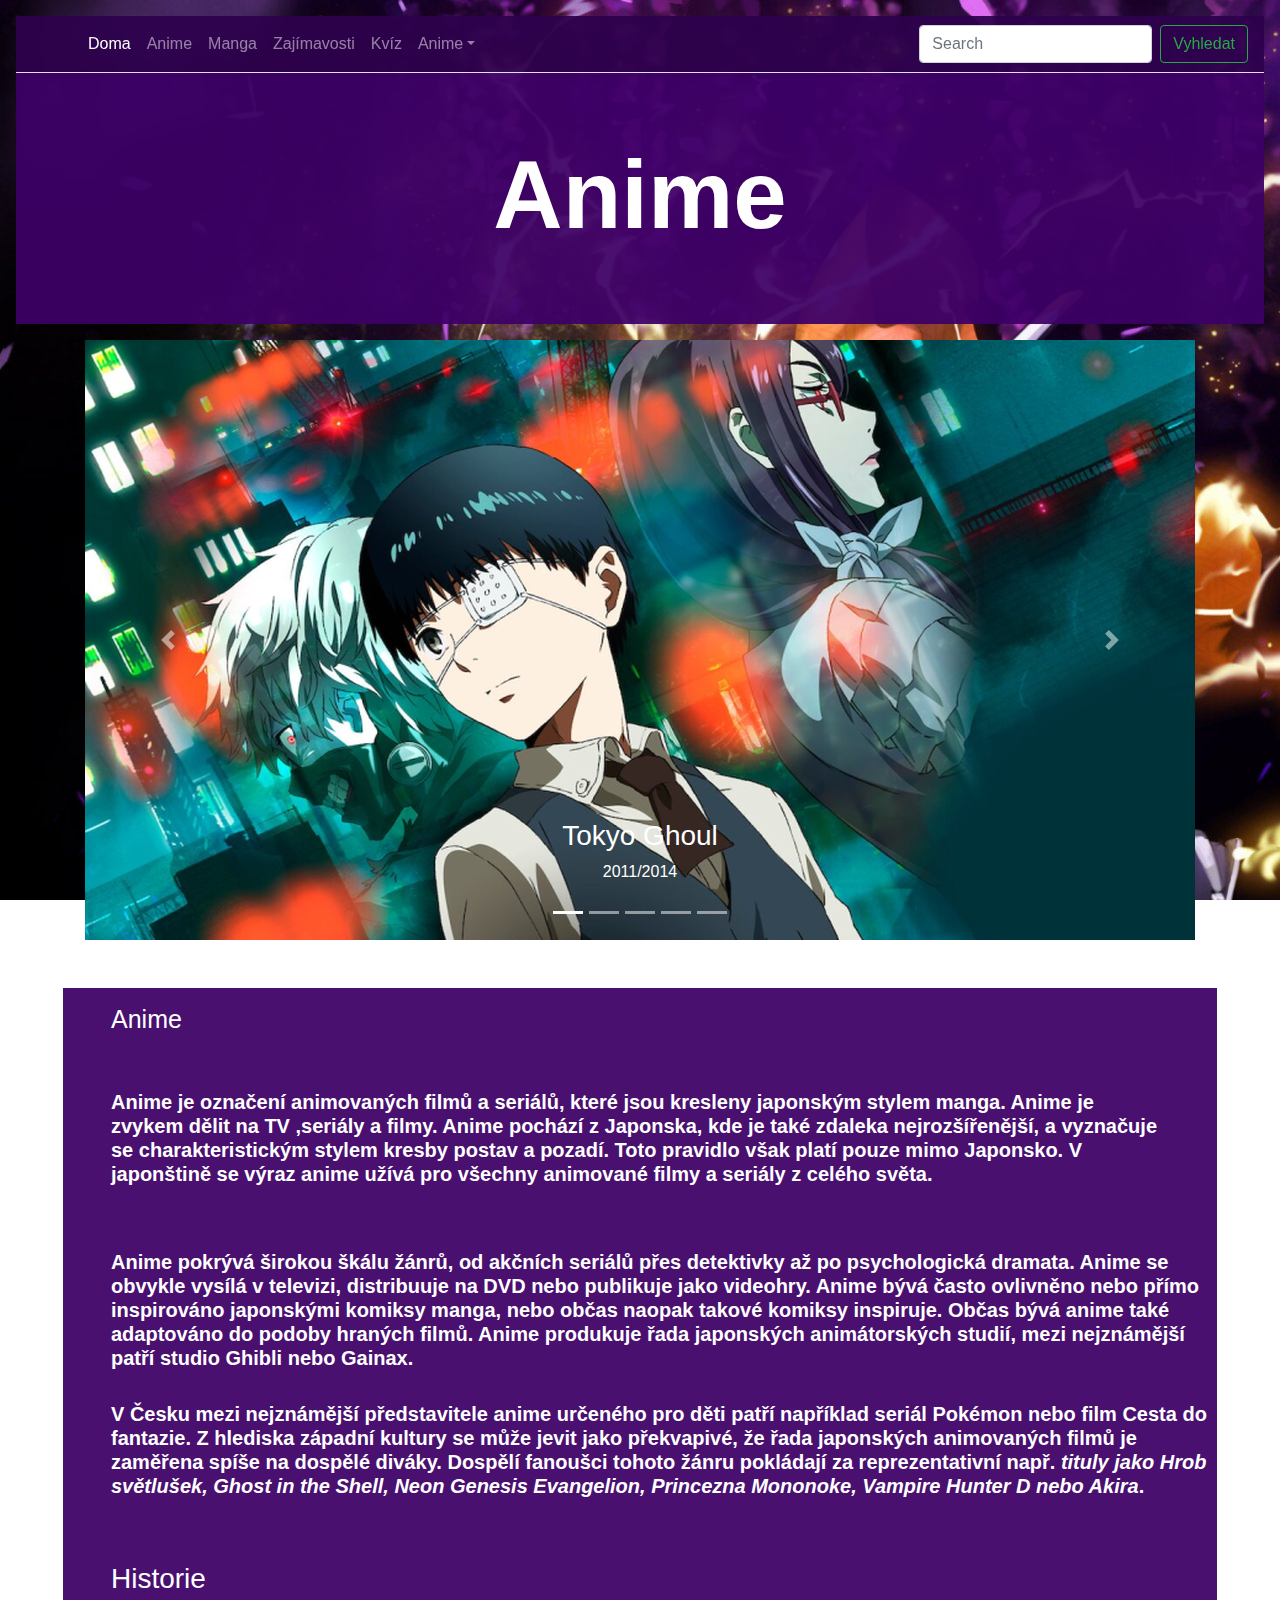
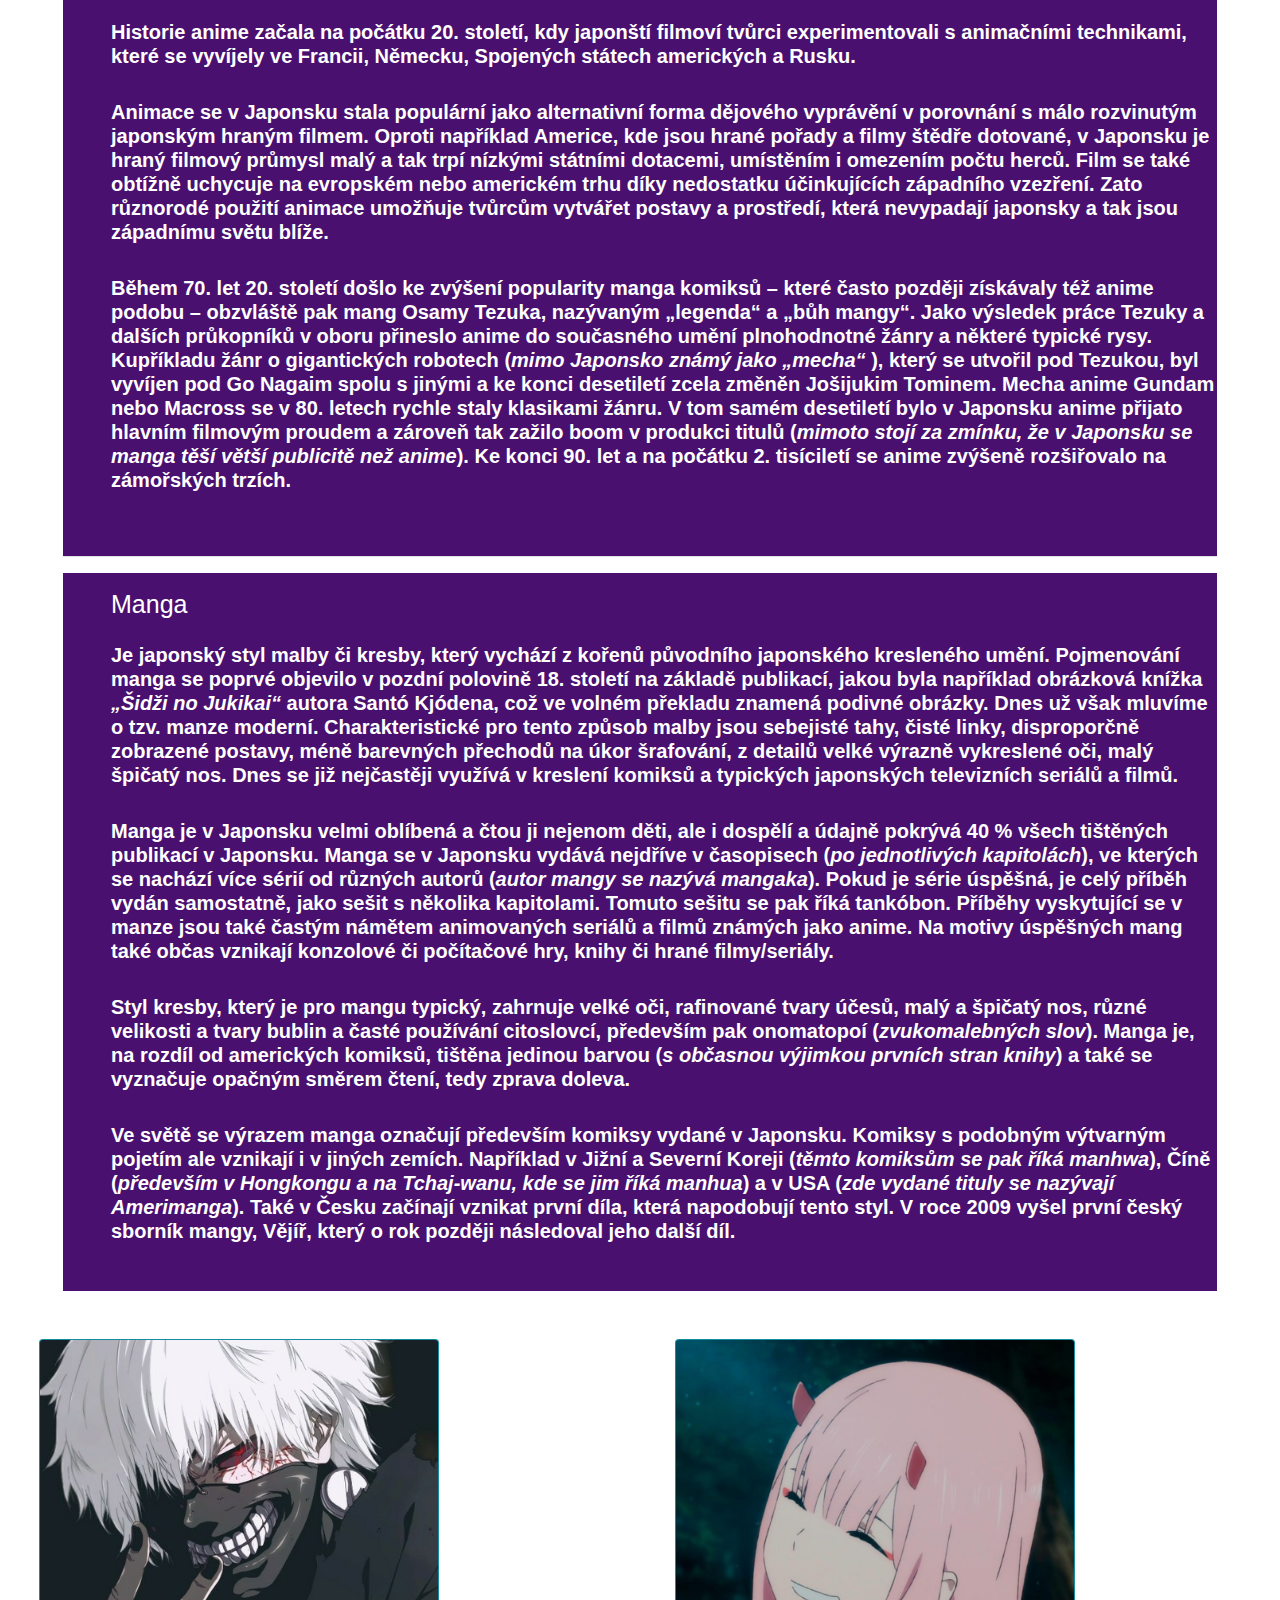
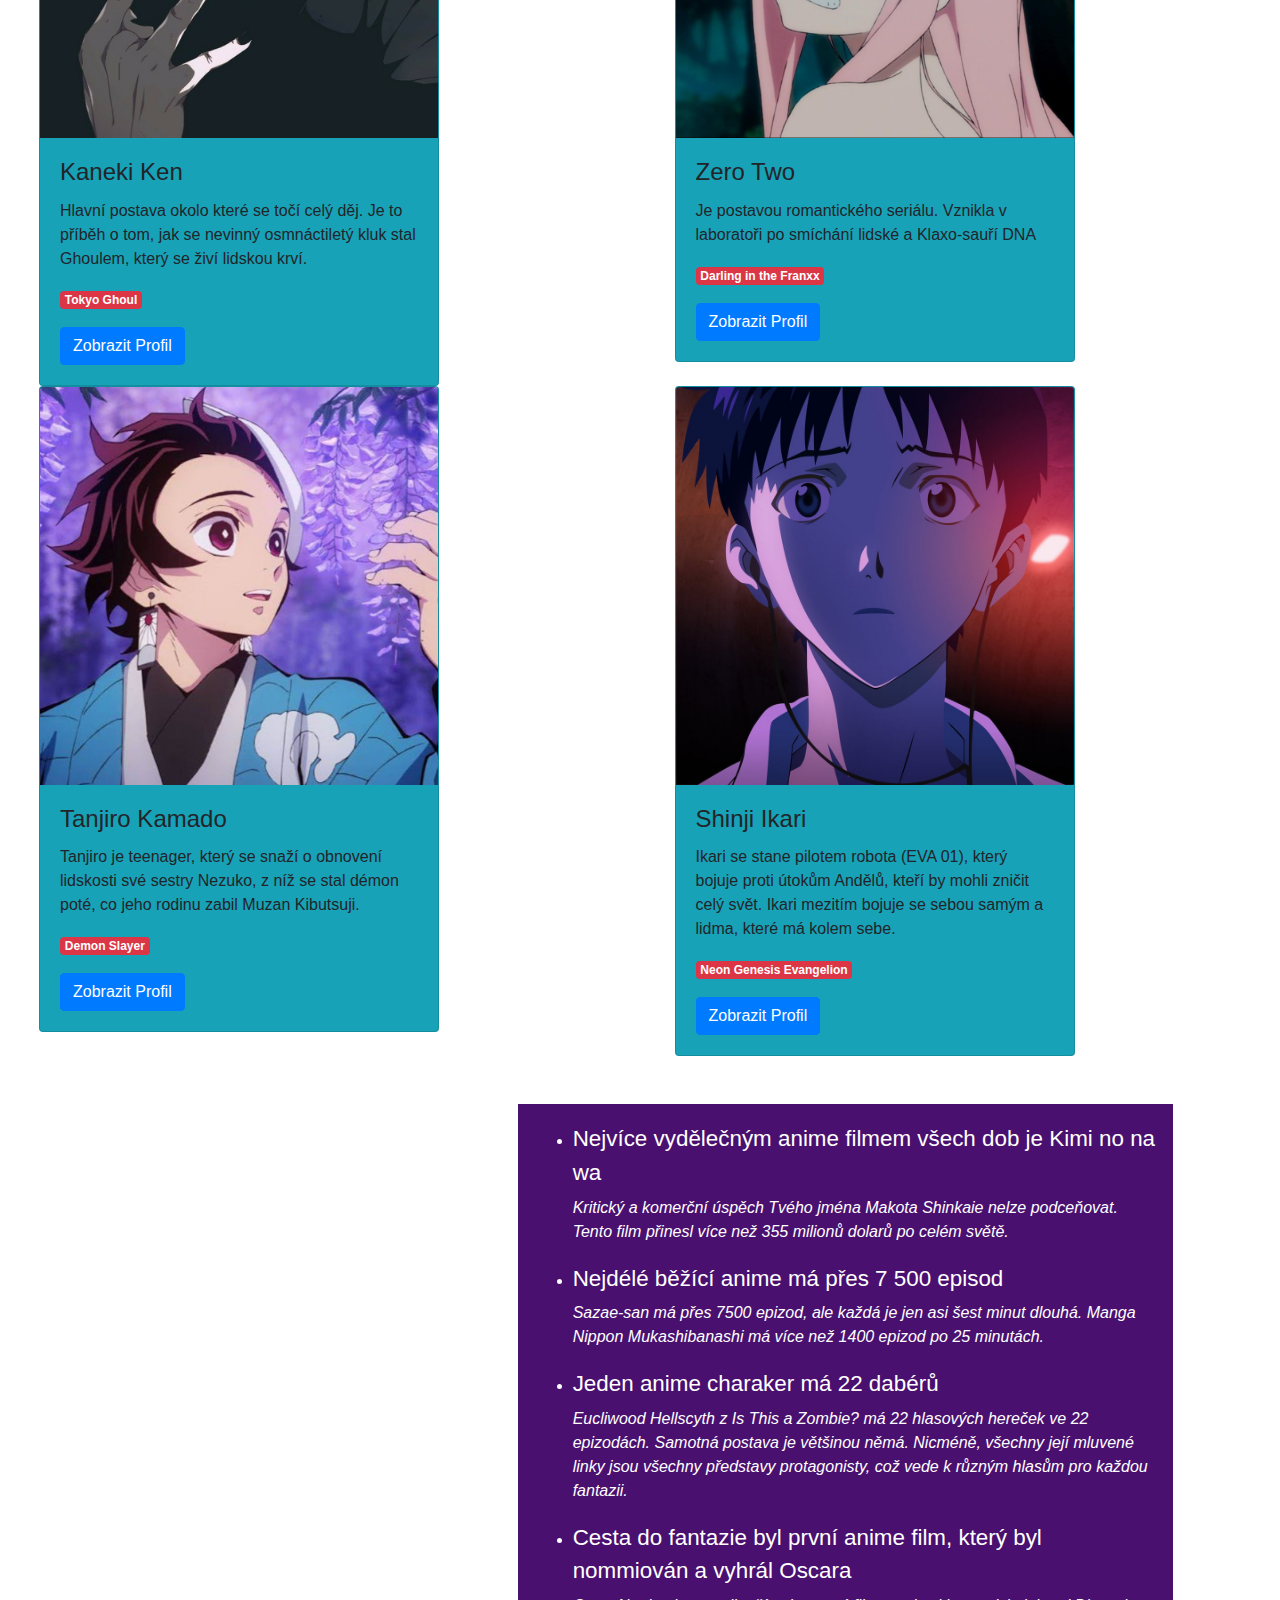
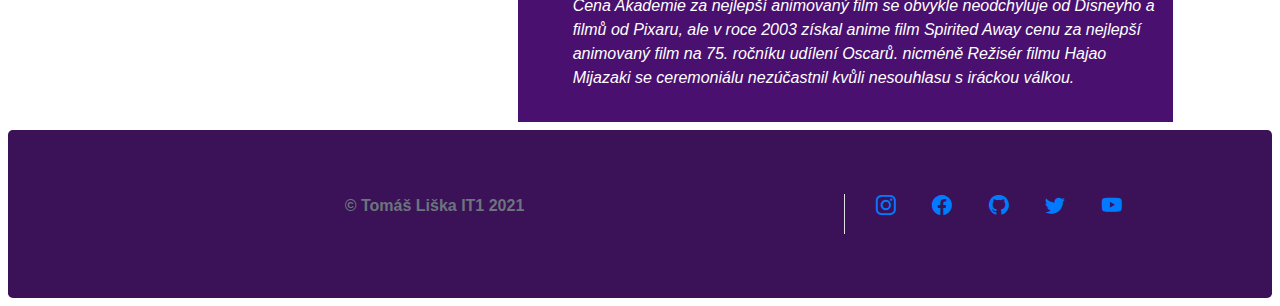
==== commit 70fe1de9: "Update index.html" ====
--- a/index.html
+++ b/index.html
@@ -42,11 +42,11 @@
                     <a class="nav-link dropdown-toggle" href="#" id="dropdownId" data-toggle="dropdown"
                         aria-haspopup="true" aria-expanded="false">Anime</a>
                     <div class="dropdown-menu" aria-labelledby="dropdownId">
-                        <a class="dropdown-item" href="/AOT/index.html">Attack on Titan</a>
-                        <a class="dropdown-item" href="/Dororo/index.html">Dororo</a>
-                        <a class="dropdown-item" href="/HunterxHunter/index.html">Hunter X Hunter</a>
-                        <a class="dropdown-item" href="/JujutsuKaisen/index.html">Jujutsu Kaisen</a>
-                        <a class="dropdown-item" href="/Naruto/index.html">Naruto</a>
+                        <a class="dropdown-item" href="AOT/index.html">Attack on Titan</a>
+                        <a class="dropdown-item" href="Dororo/index.html">Dororo</a>
+                        <a class="dropdown-item" href="HunterxHunter/index.html">Hunter X Hunter</a>
+                        <a class="dropdown-item" href="JujutsuKaisen/index.html">Jujutsu Kaisen</a>
+                        <a class="dropdown-item" href="Naruto/index.html">Naruto</a>
                     </div>
                 </li>
             </ul>
@@ -430,6 +430,7 @@
         crossorigin="anonymous"></script>
     <script src="holder/holder.min.js"></script>
     <script src="navbar.js"></script>
+    <script src="styleswitch.js" type="text/javascript"></script>
 </body>
 
 </html>
--- a/moje.css
+++ b/moje.css
@@ -22,4 +22,9 @@
 .display-4 {
     font-size: 20px;
 
-}+}
+
+.display-3 {
+    font-size: 25px;
+
+}
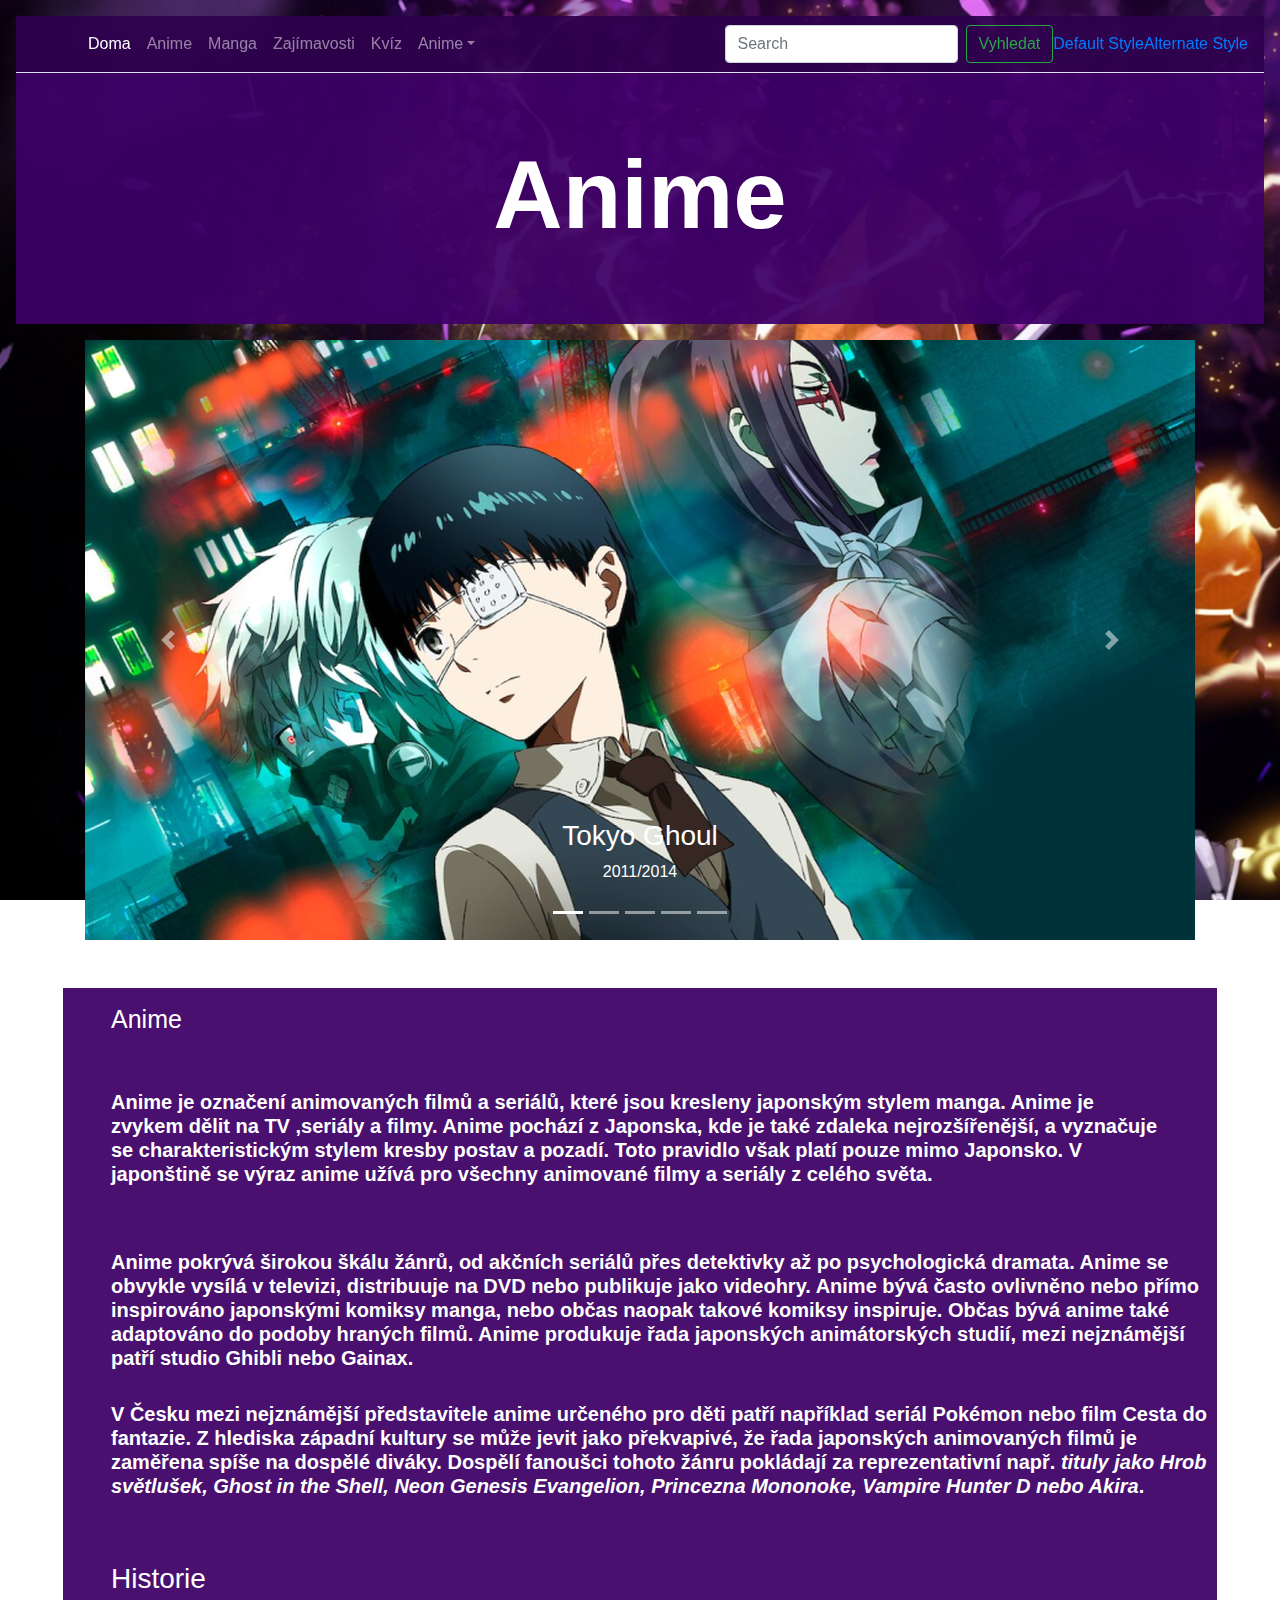
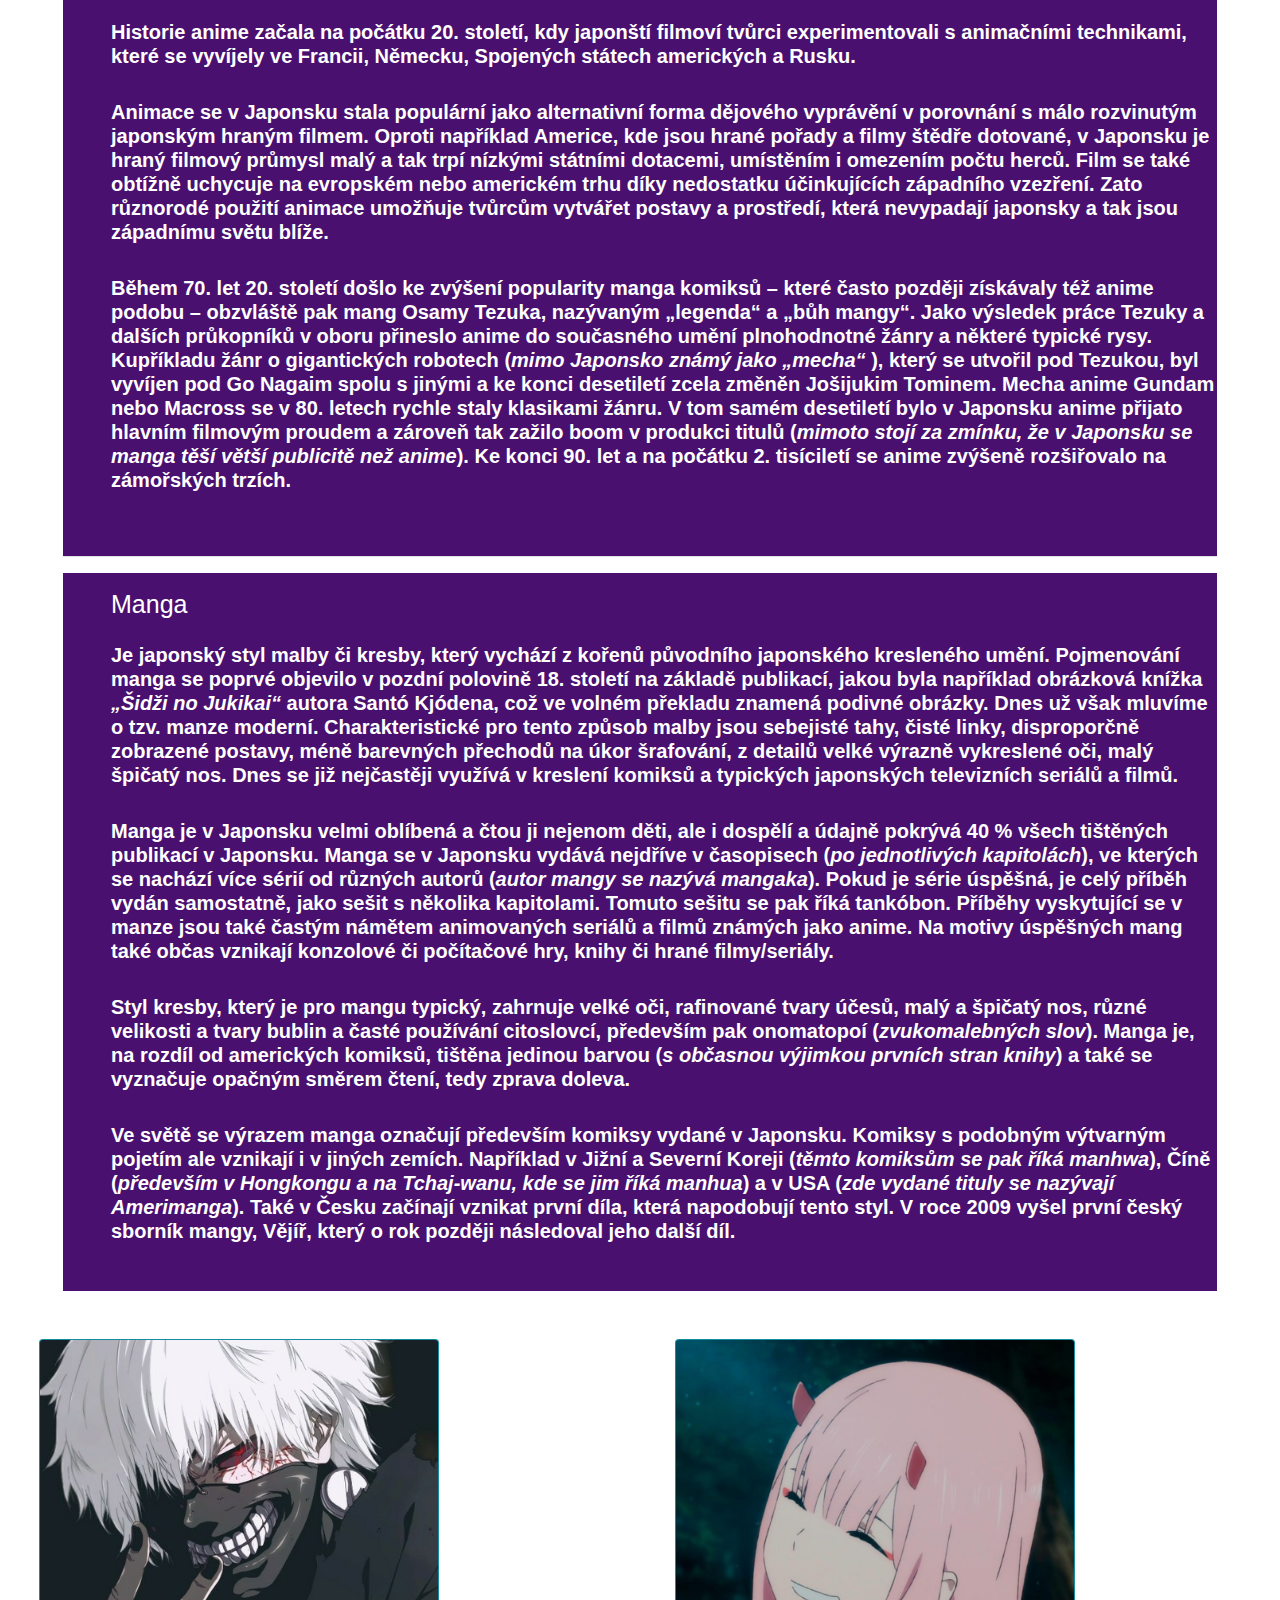
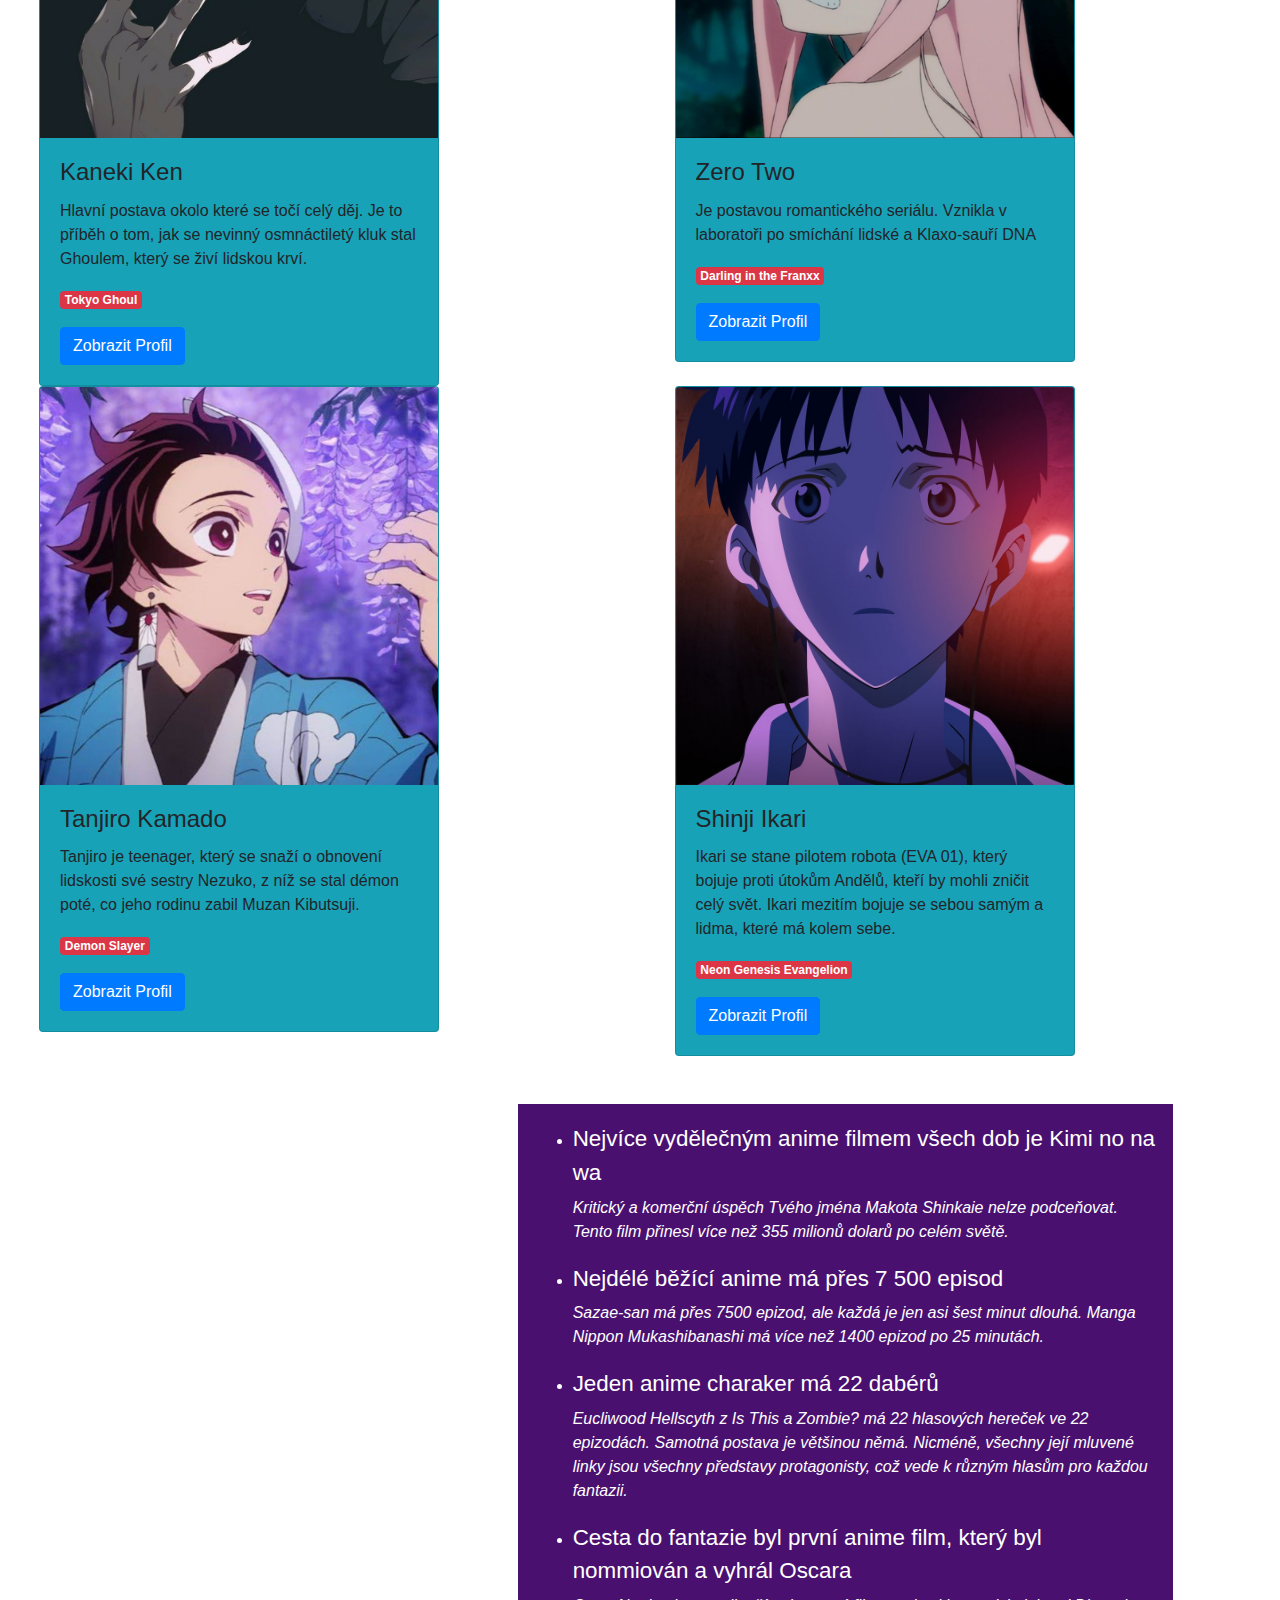
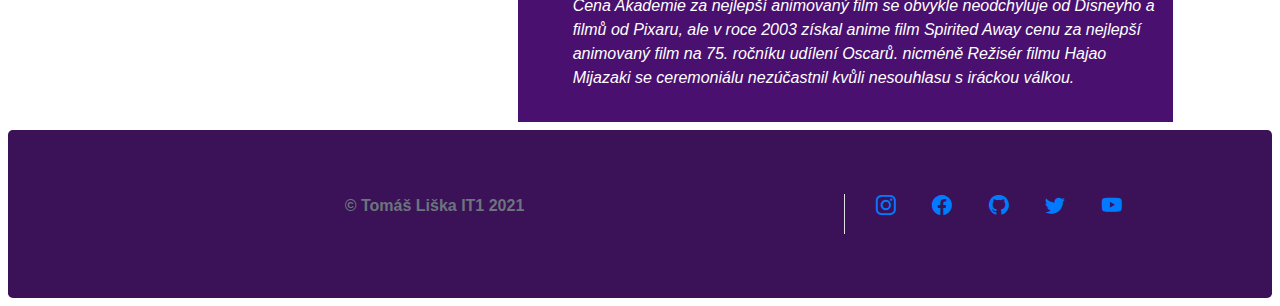
==== commit 02dd1a27: "Update index.html" ====
--- a/index.html
+++ b/index.html
@@ -53,6 +53,8 @@
             <form class="form-inline my-2 my-lg-0">
                 <input class="form-control mr-sm-2" type="text" placeholder="Search" id="searchInput">
                 <button class="btn btn-outline-success my-2 my-sm-0" type="submit" id="searchButton">Vyhledat</button>
+                <a href="javascript:chooseStyle('none', 60)">Default Style</a>
+<a href="javascript:chooseStyle('alternate', 60)">Alternate Style</a>
             </form>
         </div>
     </nav>
